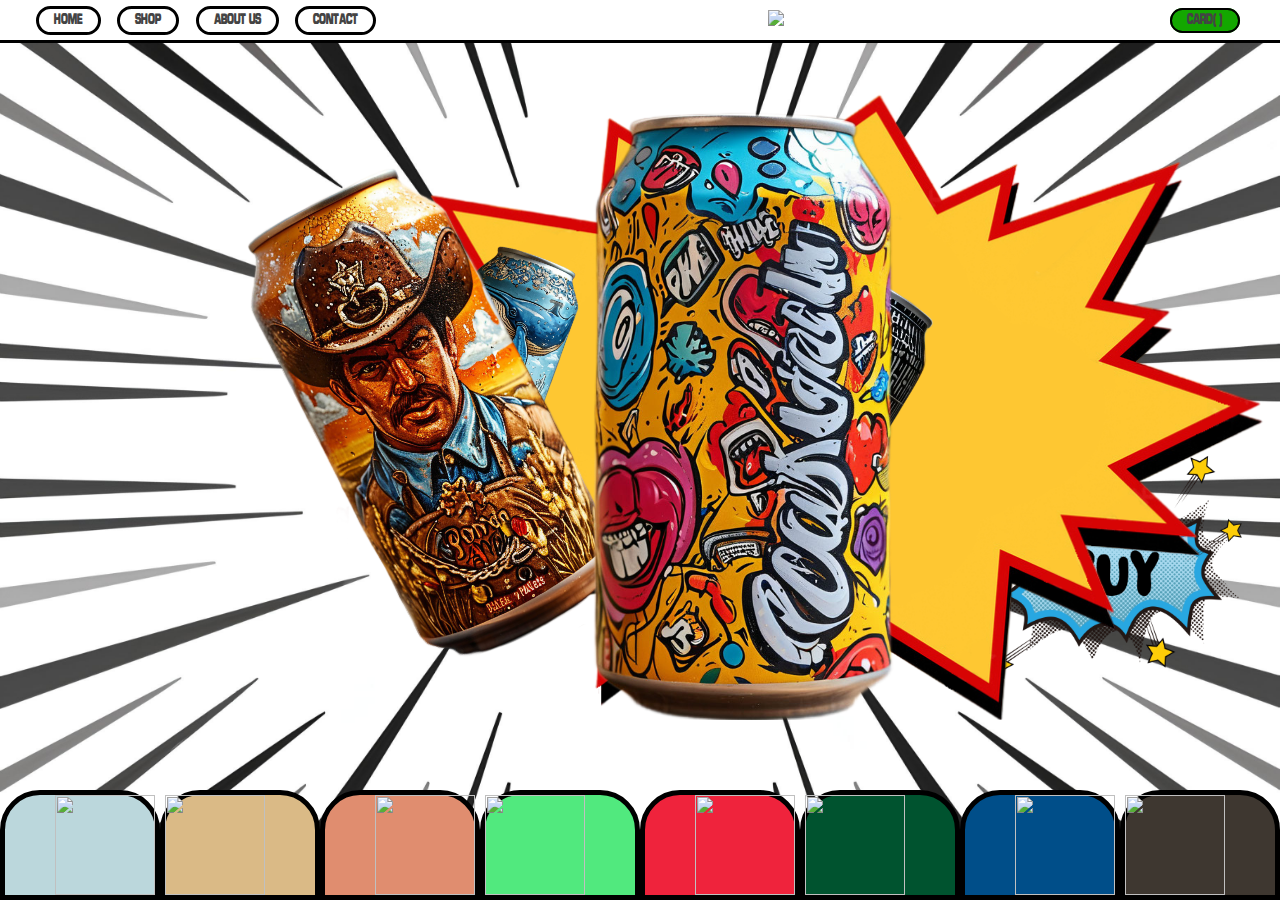
==== index.html @ 14e3fe4d "3" ====
<!DOCTYPE html>
<html lang="ru">
<head>
    <meta charset="UTF-8">
    <meta name="viewport" content="width=device-width, initial-scale=1.0">
    <title>Одностраничный лэндинг</title>
    <link rel="stylesheet" href="styles.css">
</head>
<body>
    <!-- Navigation -->
    <nav class="navbar">
        <div class="navbar-container container">
            <div class="menu-items">
                <li class="nav-button"><a href="#">HOME</a></li>
                <li class="nav-button"><a href="#">SHOP</a></li>
                <li class="nav-button"><a href="#">ABOUT US</a></li>
                <li class="nav-button"><a href="#">CONTACT</a></li>
            </div>
            <div class="logo">
                <img src="C:\more\landing\media\Logo1.png">
                </img>
            </div>
            <div>
                <a class="card-button" href="#">CARD(
                <span></span>
                )
            </a>
            </div>
        </div>
    </nav>

    <!-- Экран 1 -->
    <section id="screen1">
        <div class="main">
            <div class="background"><img src="media/background2.jpg"></div>
            <div class="maincans star"></div>
            <div class="maincans maincan"></div>
            <div class="maincans can2"></div>
            <div class="maincans can3"></div>
            <div class="maincans can4"></div>
            <div class="maincans can5"></div>
         <!-- </div> -->
         <div class="buy">
            <a href="#" class="buttonbuy">
                <img src="media\button_buy.png">
            </a>
         </div>
        </div>
        <div class="assortipanel">
            <div class="duo">
            <div class="assortipanel1"><img src="C:\more\landing\media\assortipanel1.png"></div>
            <div class="assortipanel2"><img src="C:\more\landing\media\assortipanel2.png"></div>
            </div>
            <div class="duo">
            <div class="assortipanel3"><img src="C:\more\landing\media\assortipanel3.png"></div>
            <div class="assortipanel4"><img src="C:\more\landing\media\assortipanel4.png"></div>
            </div>
            <div class="duo">
            <div class="assortipanel5"><img src="C:\more\landing\media\assortipanel5.png"></div>
            <div class="assortipanel6"><img src="C:\more\landing\media\assortipanel6.png"></div>
            </div>
            <div class="duo">
            <div class="assortipanel7"><img src="C:\more\landing\media\assortipanel7.png"></div>
            <div class="assortipanel8"><img src="C:\more\landing\media\assortipanel8.png"></div>
            </div>
        </div>
    </section>

    <section id="slider">
            
    </section>

     <!--   Экран 3
    <section id="screen3">
        <h2>Экран 3</h2>
        <p>Это третий экран вашего лэндинга.</p>
            <footer>
        <p>&copy; 2024 GeeksforGeeks. All rights reserved.</p>
    </footer>
    </section>

   Экран 4 
    <section id="screen4">
        <h2>Экран 4</h2>
        <p>Это четвертый экран вашего лэндинга.</p>
    </section>

     Футер 
    <footer>
        <p>&copy; 2023 Мой Лэндинг. Все права защищены.</p>
    </footer> -->

</body>
</html>
---- styles.css ----
*,
*::after,
*::before{
    box-sizing: border-box;
    padding: 0;
    margin: 0;
}
@import url("C:/more/landing/fontsSink.ttf");
@import url("C:/more/landing/gordqucikblack-p7erv.otf");
@import url("C:/more/landing/acid-tm.otf");

@font-face {
    font-family: "Sink"; 
    src: url("Sink.ttf"); 
    font-family: "GordQuick"; 
    src: url("gordqucikblack-p7erv.otf") ; 
    font-family: "Acid"; 
    src: url("acid-tm.otf");
}

body {
    position: relative;
    margin: 0;
}
.navbar input[type="checkbox"],
.navbar .hamburger-lines{
    display: none;
}




.navbar-container{
    max-width: 100%;
    margin: 0pt 30pt 0pt 20pt;
    flex: space-between;
    flex-direction: row-reverse;
    display: flex;
    justify-content: space-between;
    height: 30pt;
    align-items: center;
}

.navbar{
    border-bottom: 3px solid black;
    position: absolute;
    width: 100%;
    height: 32pt;
    background: #fff;
    color: #000;
    font-family: "Acid";
    z-index: 999;
}

.menu-items{
    order: 2;
    display: flex;
}

.nav-button{
    color: black;
    font-size: 15px;
    padding: 3px 15px; 
    border: 3px solid black;
    border-radius: 45px;
    transition: background-color 0.3s ease, color 0.3s ease;
}

.logo{
    order: 1;
}
.logo img{
    height: 2em;
}

.card-button{
    background-color: rgb(19, 167, 0);
    color: black;
    font-size: 15px;
    padding: 3px 15px; 
    border: 2px solid black; 
    border-radius: 45px; 
    transition: background-color 0.3s ease, color 0.3s ease;
}

.card-button:hover{
    background-color: rgb(0, 0, 0);
    color: #ffffff;
}



.menu-items li{
    list-style: none;
    margin-left: 7pt;
    margin-right: 7px;
}

.menu-items li:hover{
    background-color: yellow;
    color: #000;
}

.navbar a{
    color: #444;
    text-decoration: none;
    font-weight: 500;
}

.assortipanel{
  position: absolute;
  left: 0;
  bottom: 0;
  width: 100%;
  display: flex;
  z-index: 9999;
}

.duo{
    width: 25%;
    display: flex;
}

/*_____________Кнопки с банками________________*/
.assortipanel1{
    border: 5px solid #000;
    border-radius: 40px;
    width: 50%;
    background-color: #BBD7DC;
    display: flex;
    flex-direction: row-reverse;
    border-radius: 40px 40px 0px 0px;
}
.assortipanel1 img{
    width: 100px;
    height: 100px;
}
.assortipanel2{
    border: 5px solid #000;
    width: 50%;
    background-color: #DABA86;
    display: flex;
    flex-direction: row;
    border-radius: 40px 40px 0px 0px;
}
.assortipanel2 img{
    width: 100px;
    height: 100px;
}
.assortipanel3{
    border: 5px solid #000;
    width: 50%;
    background-color: #E08D6F;
    display: flex;
    flex-direction: row-reverse;
    border-radius:  40px 40px 0px 0px;
}
.assortipanel3 img{
    width: 100px;
    height: 100px;
}
.assortipanel4{
    border: 5px solid #000;
    width: 50%;
    background-color: #51E97E;
    display: flex;
    flex-direction: row;
    border-radius:  40px 40px 0px 0px;
}
.assortipanel4 img{
    width: 100px;
    height: 100px;
}
.assortipanel5{
    border: 5px solid #000;
    width: 50%;
    background-color: #EF233C;
    display: flex;
    flex-direction: row-reverse;
    border-radius:  40px 40px 0px 0px;
}
.assortipanel5 img{
    width: 100px;
    height: 100px;
}
.assortipanel6{
    border: 5px solid #000;
    width: 50%;
    background-color: #00532F;
    display: flex;
    flex-direction: row;
    border-radius:  40px 40px 0px 0px;
}
.assortipanel6 img{
    width: 100px;
    height: 100px;
}
.assortipanel7{
    border: 5px solid #000;
    width: 50%;
    background-color: #004E89;
    display: flex;
    flex-direction: row-reverse;
    border-radius:  40px 40px 0px 0px;
}
.assortipanel7 img{
    width: 100px;
    height: 100px;
}
.assortipanel8{
    border: 5px solid #000;
    width: 50%;
    background-color: #3E3730;
    display: flex;
    flex-direction: row;
    border-radius:  40px 40px 0px 0px;
}
.assortipanel8 img{
    width: 100px;
    height: 100px;
}
/*_____________________________________*/

.main {
    /* position: absolute; */
    height: 100vh;
    width: 100vw;
    margin: 0;
    padding: 0;
    background-position: center;
  }
  

.background{
    /* background-image: url('media/background.jpg'); */
    width: 100%;
    height: 100%;
}

.background img{
    width: 100vw;
    height: 100vh;
}

.maincans {
    position: absolute;
    background-size: cover;
    background-position: center;
}

.star {
    align-content: center;
    width: 110vh;
    height: 70vh;
    left: 25vw;
    top:10vh ;
    background-image: url('media/star.png'); 
    z-index: 1;
}


.maincan {
    width: 80vh;
    height: 70vh;
    top: 10vh;
    left: 30vw;
    background-image: url('cans/Stickers.png'); 
    z-index: 10;
}

.can2 {
    width: 45vh;
    height: 60vh;
    top: 15vh;
    left: 17vw;
    background-image: url('cans/cowboy.png'); 
    transform: rotate(-27deg);
    z-index: 9;
}

.can3 {
    width: 40vh;
    height: 60vh;
    top: 15vh;
    right: 22vw;
    background-image: url('cans/ornament.png'); 
    transform: rotate(32deg);
    z-index: 8;
}

.can4 { 
    height: 25vh;
    width: 10vh;
    top: 25vh;
    right: 37vw;
    background-image: url('cans/grapefruit.png'); 
    transform: rotate(-35deg);
    z-index: 7;
}

.can5 {
    height: 30vh;
    width: 15vh;
    top: 25vh;
    left: 34vw;
    background-image: url('cans/whale.png'); 
    transform: rotate(20deg);
    z-index: 6;
}

.buy{
    position: absolute;
    top: 50vh;
    right: 3vw;
}

.buy img{
    width: 20vw;
}
.buttonbuy{
    background: transparent;
    border: none;

}


/* @media (max-width: 768px){
    .navbar{
        opacity: 0.95;
    }

    .navbar-container input[type="checkbox"],
    .navbar-container .hamburger-lines{
        display: block;
    }

    .navbar-container{
        display: block;
        position: relative;
        height: 64px;
    }

    .navbar-container input[type="checkbox"]{
        position: absolute;
        display: block;
        height: 32px;
        width: 30px;
        top: 20px;
        left: 20px;
        z-index: 5;
        opacity: 0;
        cursor: pointer;
    }

    .navbar-container .hamburger-lines{
        display: block;
        height: 28px;
        width: 35px;
        position: absolute;
        top: 20px;
        left: 20px;
        z-index: 2;
        display: flex;
        flex-direction: column;
        justify-content: space-between;
    }

    .navbar-container .hamburger-lines .line{
        display: block;
        height: 4px;
        width: 100%;
        border-radius: 10px;
        background: #333;
    }
    
    .navbar-container .hamburger-lines .line1{
        transform-origin: 0% 0%;
        transition: transform 0.3s ease-in-out;
    }

    .navbar-container .hamburger-lines .line2{
        transition: transform 0.2s ease-in-out;
    }

    .navbar-container .hamburger-lines .line3{
        transform-origin: 0% 100%;
        transition: transform 0.3s ease-in-out;
    }

    .navbar .menu-items{
        padding-top: 100px;
        background: #fff;
        height: 100vh;
        max-width: 300px;
        transform: translate(-150%);
        display: flex;
        flex-direction: column;
        margin-left: -40px;
        padding-left: 40px;
        transition: transform 0.5s ease-in-out;
        box-shadow:  5px 0px 10px 0px #aaa;
        overflow: scroll;
    }

    .navbar .menu-items li{
        margin-bottom: 1.8rem;
        font-size: 1.1rem;
        font-weight: 500;
    }

    .logo{
        position: absolute;
        top: 10px;
        right: 15px;
        font-size: 2.5rem;
    }

    .navbar-container input[type="checkbox"]:checked ~ .menu-items{
        transform: translateX(0);
    }

    .navbar-container input[type="checkbox"]:checked ~ .hamburger-lines .line1{
        transform: rotate(45deg);
    }

    .navbar-container input[type="checkbox"]:checked ~ .hamburger-lines .line2{
        transform: scaleY(0);
    }

    .navbar-container input[type="checkbox"]:checked ~ .hamburger-lines .line3{
        transform: rotate(-45deg);
    }

} */

/* @media (max-width: 500px){
    .navbar-container input[type="checkbox"]:checked ~ .logo{
        display: none;
    }
} */

/* Секции (экраны) */
/* section {
    height: 100vh;
    padding: 20px;
    text-align: center;
    display: flex;
    align-items: center;
    justify-content: center;
    flex-direction: column;
} */

/* Цвета для каждого экрана */
#screen1 {
    height: 100vh;
    /* padding: 20px; */
    text-align: center;
    display: flex;
    align-items: flex-end;
    justify-content: center;
    flex-direction: row;
}

#screen2 {
    background-color: #e2e2e2;
    height: 100vh;
    padding: 20px;
    text-align: center;
    display: flex;
    align-items: flex-end;
    justify-content: center;
    flex-direction: row;
}

#screen3 {
    background-color: #d1d1d1;
    height: 100vh;
    padding: 20px;
    text-align: center;
    display: flex;
    align-items: flex-end;
    justify-content: center;
    flex-direction: row;
}

#screen4 {
    background-color: #c0c0c0;
    height: 100vh;
    padding: 20px;
    text-align: center;
    display: flex;
    align-items: flex-end;
    justify-content: center;
    flex-direction: row;
}

/* Футер */
footer {
    background-color: #333;
    color: white;
    padding: 10px 20px;
    text-align: center;
}
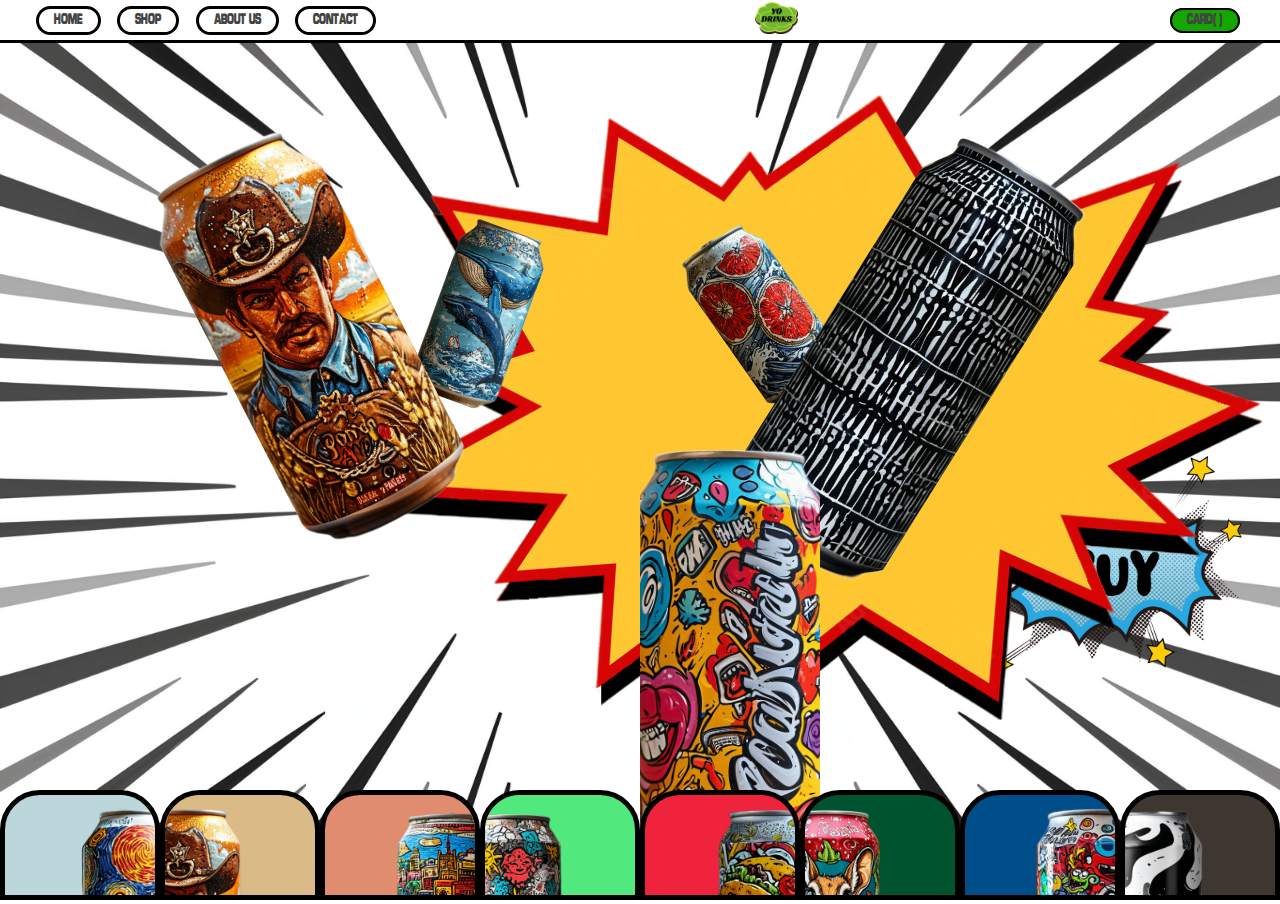
==== commit 8ba1bf92: "5" ====
--- a/index.html
+++ b/index.html
@@ -17,7 +17,7 @@
                 <li class="nav-button"><a href="#">CONTACT</a></li>
             </div>
             <div class="logo">
-                <img src="C:\more\landing\media\Logo1.png">
+                <img src="media\Logo1.png">
                 </img>
             </div>
             <div>
@@ -48,20 +48,20 @@
         </div>
         <div class="assortipanel">
             <div class="duo">
-            <div class="assortipanel1"><img src="C:\more\landing\media\assortipanel1.png"></div>
-            <div class="assortipanel2"><img src="C:\more\landing\media\assortipanel2.png"></div>
+            <div class="assortipanel1"><img src="media\assortipanel1.png"></div>
+            <div class="assortipanel2"><img src="media\assortipanel2.png"></div>
             </div>
             <div class="duo">
-            <div class="assortipanel3"><img src="C:\more\landing\media\assortipanel3.png"></div>
-            <div class="assortipanel4"><img src="C:\more\landing\media\assortipanel4.png"></div>
+            <div class="assortipanel3"><img src="media\assortipanel3.png"></div>
+            <div class="assortipanel4"><img src="media\assortipanel4.png"></div>
             </div>
             <div class="duo">
-            <div class="assortipanel5"><img src="C:\more\landing\media\assortipanel5.png"></div>
-            <div class="assortipanel6"><img src="C:\more\landing\media\assortipanel6.png"></div>
+            <div class="assortipanel5"><img src="media\assortipanel5.png"></div>
+            <div class="assortipanel6"><img src="media\assortipanel6.png"></div>
             </div>
             <div class="duo">
-            <div class="assortipanel7"><img src="C:\more\landing\media\assortipanel7.png"></div>
-            <div class="assortipanel8"><img src="C:\more\landing\media\assortipanel8.png"></div>
+            <div class="assortipanel7"><img src="media\assortipanel7.png"></div>
+            <div class="assortipanel8"><img src="media\assortipanel8.png"></div>
             </div>
         </div>
     </section>
--- a/styles.css
+++ b/styles.css
@@ -1,3 +1,4 @@
+
 
 *,
 *::after,
@@ -70,6 +71,7 @@
 .logo{
     order: 1;
 }
+
 .logo img{
     height: 2em;
 }
@@ -261,17 +263,17 @@
 
 
 .maincan {
-    width: 80vh;
-    height: 70vh;
-    top: 10vh;
-    left: 30vw;
+    height: 45vh;
+    width: 20vh;
+    top: 50%;
+    left: 50%;
     background-image: url('cans/Stickers.png'); 
     z-index: 10;
 }
 
 .can2 {
-    width: 45vh;
-    height: 60vh;
+    height: 45vh;
+    width: 20vh;
     top: 15vh;
     left: 17vw;
     background-image: url('cans/cowboy.png'); 
@@ -280,8 +282,8 @@
 }
 
 .can3 {
-    width: 40vh;
-    height: 60vh;
+    height: 50vh;
+    width: 20vh;
     top: 15vh;
     right: 22vw;
     background-image: url('cans/ornament.png'); 
@@ -290,7 +292,7 @@
 }
 
 .can4 { 
-    height: 25vh;
+    height: 20vh;
     width: 10vh;
     top: 25vh;
     right: 37vw;
@@ -300,8 +302,8 @@
 }
 
 .can5 {
-    height: 30vh;
-    width: 15vh;
+    height: 20vh;
+    width: 10vh;
     top: 25vh;
     left: 34vw;
     background-image: url('cans/whale.png'); 
@@ -451,6 +453,10 @@
     flex-direction: column;
 } */
 
+.section{
+    height: 100vh;
+}
+
 /* Цвета для каждого экрана */
 #screen1 {
     height: 100vh;
@@ -501,4 +507,4 @@
     color: white;
     padding: 10px 20px;
     text-align: center;
-}+}
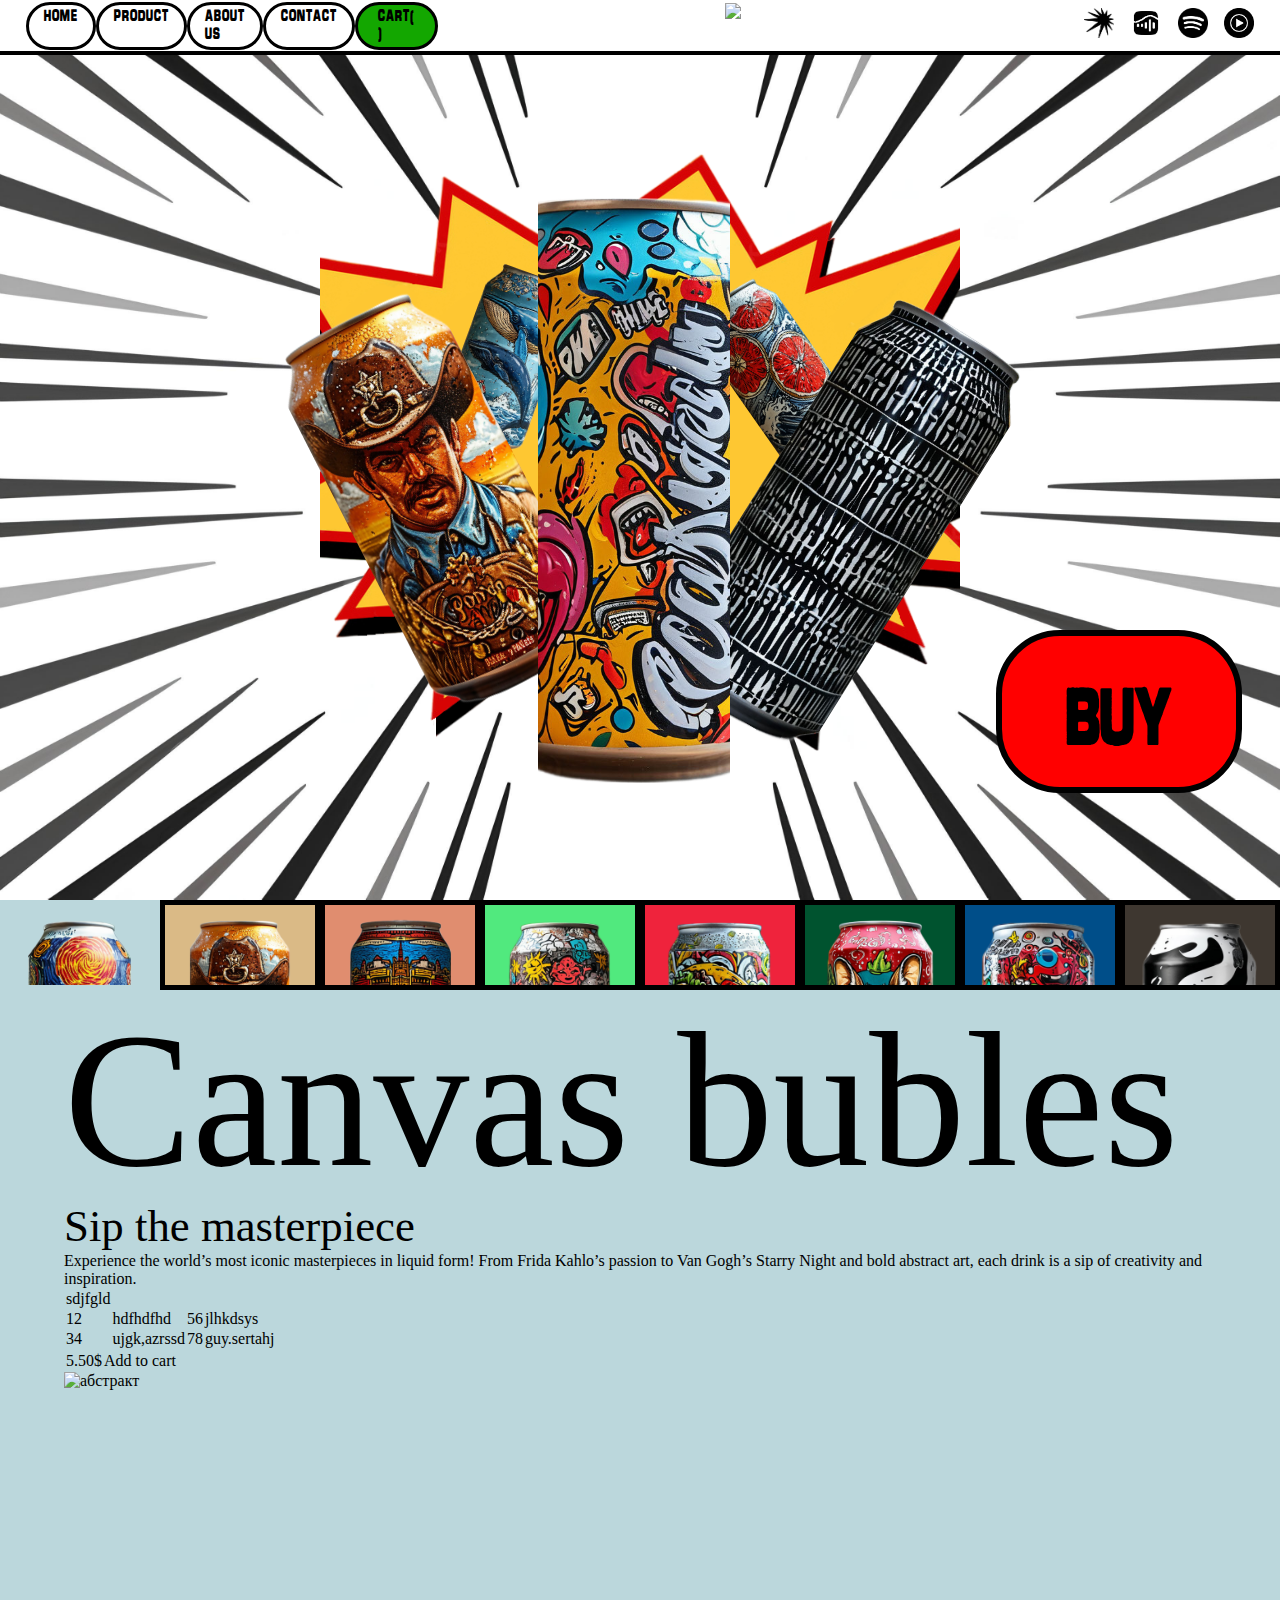
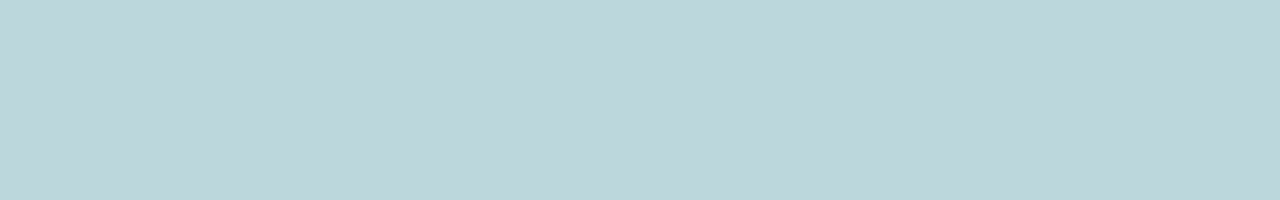
==== commit 5e5247ab: "slider" ====
--- a/index.html
+++ b/index.html
@@ -7,30 +7,36 @@
     <link rel="stylesheet" href="styles.css">
 </head>
 <body>
-    <!-- Navigation -->
-    <nav class="navbar">
-        <div class="navbar-container container">
-            <div class="menu-items">
-                <li class="nav-button"><a href="#">HOME</a></li>
-                <li class="nav-button"><a href="#">SHOP</a></li>
-                <li class="nav-button"><a href="#">ABOUT US</a></li>
-                <li class="nav-button"><a href="#">CONTACT</a></li>
-            </div>
-            <div class="logo">
-                <img src="media\Logo1.png">
-                </img>
-            </div>
-            <div>
-                <a class="card-button" href="#">CARD(
+<!-- Navigation -->
+<nav class="navbar">
+    <div class="navbar-container">
+        <div class="menu-items">
+            <li class="nav-button"><a href="#">HOME</a></li>
+            <li class="nav-button"><a href="#">PRODUCT</a></li>
+            <li class="nav-button"><a href="#">ABOUT US</a></li>
+            <li class="nav-button"><a href="#">CONTACT</a></li>
+            <li class="cart-button"><a  href="#">CART(
                 <span></span>
                 )
-            </a>
-            </div>
+            </a></li>
         </div>
-    </nav>
+        <div class="logo">
+            <img src="C:\more\landing\media\Logo1.png">
+            </img>
+        </div>
+        <div class="top-bar-right">
+            <ul class="menu vertical medium-horizontal">
+                <a class="navbar-item-icon" href="https://music.yandex.ru/artist/8996453"> <img src="icons\yandex-music.png" width="27" > </a>
+                <a class="navbar-item-icon" href="https://vk.com/artist/ozu_mtyxnzcwnjeynw"> <img src="icons\VK_Music_Full_Logo (2).png" width="27"></a>
+                <a class="navbar-item-icon" href="https://open.spotify.com/artist/4NeKsrLEWMGmd4RbD5xTAP"><img src="icons\Spotify.png" width="27" > </a>
+                <a class="navbar-item-icon" href="https://music.youtube.com/channel/UCSpZcGkMwpSpxQisXyns1sQ?si=TWVhRQj5ZHrNOhgM"> <img src="icons\youtube_music.png" width="27" > </a>
+            </ul>
+        </div>
+    </div>
+</nav>
 
     <!-- Экран 1 -->
-    <section id="screen1">
+    <div class="screen1 block-scrolling" id="a1">
         <div class="main">
             <div class="background"><img src="media/background2.jpg"></div>
             <div class="maincans star"></div>
@@ -39,38 +45,310 @@
             <div class="maincans can3"></div>
             <div class="maincans can4"></div>
             <div class="maincans can5"></div>
-         <!-- </div> -->
-         <div class="buy">
-            <a href="#" class="buttonbuy">
-                <img src="media\button_buy.png">
-            </a>
-         </div>
+            <div class="buy">
+                <a href="#" class="buttonbuy">
+                    <p>BUY</p>
+                </a>
+            </div>
         </div>
-        <div class="assortipanel">
+    </div>
+    
+    <!--  -->
+
+<!-- экран 2-->
+    <div class="screen2 block-scrolling" id="a2">
+        <section>
+            <div class="container">
+                <div class="carousel">
+                    <input type="radio" name="slides" checked="checked" id="slide-1">
+                    <input type="radio" name="slides" id="slide-2">
+                    <input type="radio" name="slides" id="slide-3">
+                    <input type="radio" name="slides" id="slide-4">
+                    <input type="radio" name="slides" id="slide-5">
+                    <input type="radio" name="slides" id="slide-6">
+                    <input type="radio" name="slides" id="slide-7">
+                    <input type="radio" name="slides" id="slide-8">
+                    <ul class="carousel__thumbnails">
+                        <li>
+                            <label for="slide-1"><img src="media/assortipanel1.png" alt=""></label>
+                        </li>
+                        <li>
+                            <label for="slide-2"><img src="media/assortipanel2.png" alt=""></label>
+                        </li>
+                        <li>
+                            <label for="slide-3"><img src="media/assortipanel3.png" alt=""></label>
+                        </li>
+                        <li>
+                            <label for="slide-4"><img src="media/assortipanel4.png" alt=""></label>
+                        </li>
+                        <li>
+                            <label for="slide-5"><img src="media/assortipanel5.png" alt=""></label>
+                        </li>
+                        <li>
+                            <label for="slide-6"><img src="media/assortipanel6.png" alt=""></label>
+                        </li>
+                        <li>
+                            <label for="slide-7"><img src="media/assortipanel7.png" alt=""></label>
+                        </li>
+                        <li>
+                            <label for="slide-8"><img src="media/assortipanel8.png" alt=""></label>
+                        </li>
+                    </ul>
+                    <ul class="carousel__slides">
+                        <li class="carousel__slide">
+                            <div class="page-1">  
+                                <div class="title-1">
+                                    <div class="name-1">
+                                        <p>Canvas bubles</p>
+                                    </div>
+                                    <div class="slogan-1">
+                                        <p>Sip the masterpiece</p>
+                                    </div>
+                                </div>
+                                <div class="info-1">
+                                    <div class="specification-1">
+                                        <div class="description-1">
+                                            <p>Experience the world’s most iconic masterpieces in liquid form! 
+                                                From Frida Kahlo’s passion to Van Gogh’s Starry Night and bold 
+                                                abstract art, each drink is a sip of creativity and inspiration.</p>
+                                        </div>
+                                        <div class="composition-1">
+                                            <table>
+                                                <tr>
+                                                    <td><p>sdjfgld</p></td>
+                                                </tr>
+                                                <tr>
+                                                    <td><p>12</p></td>
+                                                    <td><p>hdfhdfhd</p></td>
+                                                    <td><p>56</p></td>
+                                                    <td><p>jlhkdsys</p></td>
+                                                </tr>
+                                                <tr>
+                                                    <td><p>34</p></td>
+                                                    <td><p>ujgk,azrssd</p></td>
+                                                    <td><p>78</p></td>
+                                                    <td><p>guy.sertahj</p></td>
+                                                </tr>
+                                            </table>
+                                        </div>
+                                        <div class="cost-1">
+                                            <table>
+                                                <tr>
+                                                    <td>5.50$</td>
+                                                    <td>Add to cart</td>
+                                                </tr>
+                                            </table>
+                                        </div>
+                                    </div>
+                                    <div class="slider-container-1">
+                                        <div class="slider">
+                                            <img src='C:\more\landing\cans\abstract.png' alt="абстракт">
+                                            <img src="C:\more\landing\cans\VanGoth.png" alt="Ван Гог">
+                                            <img src="C:\more\landing\cans\FridaKalo.png" alt="Фрида Кало">
+                                            
+                                          <button class="prev-button" aria-label="Да кликни ты уже">&lt;</button>
+                                          <button class="next-button" aria-label="Да кликни ты уже">&gt</button>
+                                    </div>
+                                </div>
+                            </div>
+                        </li>
+                        <li class="carousel__slide">
+                            <div class="page">  
+                                <div class="title">
+                                    <div class="name">
+                                        <p>Canvas bubles</p>
+                                    </div>
+                                    <div class="slogan">
+                                        <p>Sip the masterpiece</p>
+                                    </div>
+                                </div>
+                                <div class="info">
+                                    <div class="specification">
+                                        <div class="description">
+                                            <p>Experience the world’s most iconic masterpieces in liquid form! 
+                                                From Frida Kahlo’s passion to Van Gogh’s Starry Night and bold 
+                                                abstract art, each drink is a sip of creativity and inspiration.</p>
+                                        </div>
+                                        <div class="composition">
+                                            <table>
+                                                <tr>
+                                                    <td><p>sdjfgld</p></td>
+                                                </tr>
+                                                <tr>
+                                                    <td><p>12</p></td>
+                                                    <td><p>hdfhdfhd</p></td>
+                                                    <td><p>56</p></td>
+                                                    <td><p>jlhkdsys</p></td>
+                                                </tr>
+                                                <tr>
+                                                    <td><p>34</p></td>
+                                                    <td><p>ujgk,azrssd</p></td>
+                                                    <td><p>78</p></td>
+                                                    <td><p>guy.sertahj</p></td>
+                                                </tr>
+                                            </table>
+                                        </div>
+                                        <div class="cost">
+                                            <table>
+                                                <tr>
+                                                    <td>5.50$</td>
+                                                    <td>Add to cart</td>
+                                                </tr>
+                                            </table>
+                                        </div>
+                                    </div>
+                                    <div class="slider-container">
+                                        <div class="slider">
+                                            <img src='C:\more\landing\cans\abstract.png' alt="абстракт">
+                                            <img src="C:\more\landing\cans\VanGoth.png" alt="Ван Гог">
+                                            <img src="C:\more\landing\cans\FridaKalo.png" alt="Фрида Кало">
+                                            
+                                          <button class="prev-button" aria-label="Да кликни ты уже">&lt;</button>
+                                          <button class="next-button" aria-label="Да кликни ты уже">&gt</button>
+                                    </div>
+                                </div>
+                            </div>
+                        </li>
+                        <li class="carousel__slide">
+                            <div class="page">  
+                                <div class="title">
+                                    <div class="name">
+                                        <p>Canvas bubles</p>
+                                    </div>
+                                    <div class="slogan">
+                                        <p>Sip the masterpiece</p>
+                                    </div>
+                                </div>
+                                <div class="info">
+                                    <div class="specification">
+                                        <div class="description">
+                                            <p>Experience the world’s most iconic masterpieces in liquid form! 
+                                                From Frida Kahlo’s passion to Van Gogh’s Starry Night and bold 
+                                                abstract art, each drink is a sip of creativity and inspiration.</p>
+                                        </div>
+                                        <div class="composition">
+                                            <table>
+                                                <tr>
+                                                    <td><p>sdjfgld</p></td>
+                                                </tr>
+                                                <tr>
+                                                    <td><p>12</p></td>
+                                                    <td><p>hdfhdfhd</p></td>
+                                                    <td><p>56</p></td>
+                                                    <td><p>jlhkdsys</p></td>
+                                                </tr>
+                                                <tr>
+                                                    <td><p>34</p></td>
+                                                    <td><p>ujgk,azrssd</p></td>
+                                                    <td><p>78</p></td>
+                                                    <td><p>guy.sertahj</p></td>
+                                                </tr>
+                                            </table>
+                                        </div>
+                                        <div class="cost">
+                                            <table>
+                                                <tr>
+                                                    <td>5.50$</td>
+                                                    <td>Add to cart</td>
+                                                </tr>
+                                            </table>
+                                        </div>
+                                    </div>
+                                    <div class="slider-container">
+                                        <div class="slider">
+                                            <img src='C:\more\landing\cans\abstract.png' alt="абстракт">
+                                            <img src="C:\more\landing\cans\VanGoth.png" alt="Ван Гог">
+                                            <img src="C:\more\landing\cans\FridaKalo.png" alt="Фрида Кало">
+                                            
+                                          <button class="prev-button" aria-label="Да кликни ты уже">&lt;</button>
+                                          <button class="next-button" aria-label="Да кликни ты уже">&gt</button>
+                                    </div>
+                                </div>
+                            </div>
+                        </li>
+                        <li class="carousel__slide">
+                            <figure>
+                                <div>
+                                    <img src="C:\more\landing\media\star.png" alt="">
+                                </div>
+                                <figcaption>
+                                    Lorem ipsum dolor sit amet consectetur adipisicing elit.
+                                    <span class="credit">Photo: Christian Joudrey</span>                            
+                                </figcaption>
+                            </figure>
+                        </li>
+                        <li class="carousel__slide">
+                            <figure>
+                                <div>
+                                    <img src="C:\more\landing\media\star.png" alt="">
+                                </div>
+                                <figcaption>
+                                    Lorem ipsum dolor sit amet consectetur adipisicing elit.
+                                    <span class="credit">Photo: Steve Carter</span>                            
+                                </figcaption>
+                            </figure>
+                        </li>
+                        <li class="carousel__slide">
+                            <figure>
+                                <div>
+                                    <img src="C:\more\landing\media\star.png" alt="">
+                                </div>
+                                <figcaption>
+                                    Lorem ipsum dolor sit amet consectetur adipisicing elit.
+                                    <span class="credit">Photo: Aleksandra Boguslawska</span>                            
+                                </figcaption>
+                            </figure>
+                        </li>
+                        <li class="carousel__slide">
+                            <figure>
+                                <div>
+                                    <img src="C:\more\landing\media\star.png" alt="">
+                                </div>
+                                <figcaption>
+                                    Lorem ipsum dolor sit amet consectetur adipisicing elit.
+                                    <span class="credit">Photo: Rosan Harmens</span>                            
+                                </figcaption>
+                            </figure>
+                        </li>
+                        <li class="carousel__slide">
+                            <figure>
+                                <div>
+                                    <img src="C:\more\landing\media\star.png" alt="">
+                                </div>
+                                <figcaption>
+                                    Lorem ipsum dolor sit amet consectetur adipisicing elit.
+                                    <span class="credit">Photo: Annie Spratt</span>                            
+                                </figcaption>
+                            </figure>
+                        </li>
+                    </ul>    
+                    
+                </div>
+            </div>
+        </section>
+    </div>
+
+     <!--   Экран 3
+
             <div class="duo">
-            <div class="assortipanel1"><img src="media\assortipanel1.png"></div>
-            <div class="assortipanel2"><img src="media\assortipanel2.png"></div>
+                <div class="assortipanel1"><img src="media/assortipanel1.png"></div>
+                <div class="assortipanel2"><img src="media/assortipanel2.png"></div>
             </div>
             <div class="duo">
-            <div class="assortipanel3"><img src="media\assortipanel3.png"></div>
-            <div class="assortipanel4"><img src="media\assortipanel4.png"></div>
+                <div class="assortipanel3"><img src="media/assortipanel3.png"></div>
+                <div class="assortipanel4"><img src="media/assortipanel4.png"></div>
             </div>
             <div class="duo">
-            <div class="assortipanel5"><img src="media\assortipanel5.png"></div>
-            <div class="assortipanel6"><img src="media\assortipanel6.png"></div>
+                <div class="assortipanel5"><img src="media/assortipanel5.png"></div>
+                <div class="assortipanel6"><img src="media/assortipanel6.png"></div>
             </div>
             <div class="duo">
-            <div class="assortipanel7"><img src="media\assortipanel7.png"></div>
-            <div class="assortipanel8"><img src="media\assortipanel8.png"></div>
-            </div>
-        </div>
-    </section>
-
-    <section id="slider">
-            
-    </section>
-
-     <!--   Экран 3
+                <div class="assortipanel7"><img src="media/assortipanel7.png"></div>
+                <div class="assortipanel8"><img src="media/assortipanel8.png"></div>
+            </div>
+
+
+
     <section id="screen3">
         <h2>Экран 3</h2>
         <p>Это третий экран вашего лэндинга.</p>
@@ -90,5 +368,6 @@
         <p>&copy; 2023 Мой Лэндинг. Все права защищены.</p>
     </footer> -->
 
+<script src="script.js"></script>
 </body>
 </html>--- a/styles.css
+++ b/styles.css
@@ -1,5 +1,3 @@
-
-
 *,
 *::after,
 *::before{
@@ -7,13 +5,10 @@
     padding: 0;
     margin: 0;
 }
-@import url("C:/more/landing/fontsSink.ttf");
-@import url("C:/more/landing/gordqucikblack-p7erv.otf");
-@import url("C:/more/landing/acid-tm.otf");
 
 @font-face {
-    font-family: "Sink"; 
-    src: url("Sink.ttf"); 
+    font-family: "Crust"; 
+    src: url("CrustAce.otf"); 
     font-family: "GordQuick"; 
     src: url("gordqucikblack-p7erv.otf") ; 
     font-family: "Acid"; 
@@ -21,6 +16,7 @@
 }
 
 body {
+    width: 100vw;
     position: relative;
     margin: 0;
 }
@@ -30,212 +26,119 @@
 }
 
 
-
+.navbar{
+    background: #fff;
+    border-bottom: 4px solid black;
+    font-family: "Acid";
+    height: 55px;
+    position: absolute;
+    top: 0;
+    color: #000;
+    letter-spacing: 1px;
+    width: 100%;
+    z-index: 999;
+}
+
+.navbar a{
+    /* margin: 3px 15px 3px 15px; */
+    color: #000;
+    text-decoration: none;
+    font-weight: 500;
+    font-size: 100%;
+    margin-bottom: 0;
+}
 
 .navbar-container{
+    align-items: center;
+    display: flex;
+    flex: space-between;
+    justify-content: space-between;
+    height: 100%;
+    margin: 0pt 2% 0pt 2%;
     max-width: 100%;
-    margin: 0pt 30pt 0pt 20pt;
-    flex: space-between;
-    flex-direction: row-reverse;
+}
+
+.menu-items{
+    width: 30%;
     display: flex;
     justify-content: space-between;
-    height: 30pt;
-    align-items: center;
-}
-
-.navbar{
-    border-bottom: 3px solid black;
-    position: absolute;
-    width: 100%;
-    height: 32pt;
-    background: #fff;
-    color: #000;
-    font-family: "Acid";
-    z-index: 999;
-}
-
-.menu-items{
-    order: 2;
+}
+
+.menu-items {
+    list-style: none;
     display: flex;
 }
 
 .nav-button{
+    background-color: #fff;
     color: black;
-    font-size: 15px;
     padding: 3px 15px; 
     border: 3px solid black;
     border-radius: 45px;
     transition: background-color 0.3s ease, color 0.3s ease;
 }
 
-.logo{
-    order: 1;
-}
-
-.logo img{
-    height: 2em;
-}
-
-.card-button{
+.nav-button:hover{
+    background-color: #fbff00; 
+}
+
+.cart-button{
     background-color: rgb(19, 167, 0);
     color: black;
-    font-size: 15px;
-    padding: 3px 15px; 
-    border: 2px solid black; 
-    border-radius: 45px; 
+    padding: 3px 20px; 
+    border: 3px solid black;
+    border-radius: 45px;
     transition: background-color 0.3s ease, color 0.3s ease;
 }
 
-.card-button:hover{
+.cart-button:hover{
     background-color: rgb(0, 0, 0);
-    color: #ffffff;
-}
-
-
-
-.menu-items li{
-    list-style: none;
-    margin-left: 7pt;
-    margin-right: 7px;
-}
-
-.menu-items li:hover{
-    background-color: yellow;
-    color: #000;
-}
-
-.navbar a{
-    color: #444;
-    text-decoration: none;
-    font-weight: 500;
-}
-
-.assortipanel{
-  position: absolute;
-  left: 0;
-  bottom: 0;
-  width: 100%;
-  display: flex;
-  z-index: 9999;
-}
-
-.duo{
-    width: 25%;
-    display: flex;
-}
-
-/*_____________Кнопки с банками________________*/
-.assortipanel1{
-    border: 5px solid #000;
-    border-radius: 40px;
-    width: 50%;
-    background-color: #BBD7DC;
-    display: flex;
-    flex-direction: row-reverse;
-    border-radius: 40px 40px 0px 0px;
-}
-.assortipanel1 img{
-    width: 100px;
-    height: 100px;
-}
-.assortipanel2{
-    border: 5px solid #000;
-    width: 50%;
-    background-color: #DABA86;
-    display: flex;
-    flex-direction: row;
-    border-radius: 40px 40px 0px 0px;
-}
-.assortipanel2 img{
-    width: 100px;
-    height: 100px;
-}
-.assortipanel3{
-    border: 5px solid #000;
-    width: 50%;
-    background-color: #E08D6F;
-    display: flex;
-    flex-direction: row-reverse;
-    border-radius:  40px 40px 0px 0px;
-}
-.assortipanel3 img{
-    width: 100px;
-    height: 100px;
-}
-.assortipanel4{
-    border: 5px solid #000;
-    width: 50%;
-    background-color: #51E97E;
-    display: flex;
-    flex-direction: row;
-    border-radius:  40px 40px 0px 0px;
-}
-.assortipanel4 img{
-    width: 100px;
-    height: 100px;
-}
-.assortipanel5{
-    border: 5px solid #000;
-    width: 50%;
-    background-color: #EF233C;
-    display: flex;
-    flex-direction: row-reverse;
-    border-radius:  40px 40px 0px 0px;
-}
-.assortipanel5 img{
-    width: 100px;
-    height: 100px;
-}
-.assortipanel6{
-    border: 5px solid #000;
-    width: 50%;
-    background-color: #00532F;
-    display: flex;
-    flex-direction: row;
-    border-radius:  40px 40px 0px 0px;
-}
-.assortipanel6 img{
-    width: 100px;
-    height: 100px;
-}
-.assortipanel7{
-    border: 5px solid #000;
-    width: 50%;
-    background-color: #004E89;
-    display: flex;
-    flex-direction: row-reverse;
-    border-radius:  40px 40px 0px 0px;
-}
-.assortipanel7 img{
-    width: 100px;
-    height: 100px;
-}
-.assortipanel8{
-    border: 5px solid #000;
-    width: 50%;
-    background-color: #3E3730;
-    display: flex;
-    flex-direction: row;
-    border-radius:  40px 40px 0px 0px;
-}
-.assortipanel8 img{
-    width: 100px;
-    height: 100px;
-}
+    color: #fff
+}
+
+.cart-button a:hover{
+    color: #fff;
+}
+
+.logo{
+    height: 90%;
+}
+
+.logo img{
+    height: 100%;
+}
+
+.navbar-item-icon{
+    padding-left: 1vw ;
+}
+
+.navbar-item-icon img {
+    width: 30px;
+    filter: brightness(0%);
+    transition: all 0.3s ease-in-out;
+  }
+  
+.navbar-item-icon img:hover {
+    filter: brightness(100%);;
+    transform: scale(1.3);
+  }
+
 /*_____________________________________*/
 
+.screen1{
+    height: 100vh;
+    width: 100vw;
+}
 .main {
     /* position: absolute; */
-    height: 100vh;
-    width: 100vw;
+    height: 100%;
+    width: 100%;
     margin: 0;
     padding: 0;
     background-position: center;
-  }
-  
+}
 
 .background{
-    /* background-image: url('media/background.jpg'); */
     width: 100%;
     height: 100%;
 }
@@ -253,20 +156,24 @@
 
 .star {
     align-content: center;
-    width: 110vh;
     height: 70vh;
+    width: 50vw;
     left: 25vw;
-    top:10vh ;
+    top:15vh ;
     background-image: url('media/star.png'); 
     z-index: 1;
 }
 
+.star img{
+    height: 100%;
+    width: 100%;
+}
 
 .maincan {
-    height: 45vh;
-    width: 20vh;
-    top: 50%;
-    left: 50%;
+    height: 65vh;
+    width: 15vw;
+    top: 22vh;
+    left: 42vw;
     background-image: url('cans/Stickers.png'); 
     z-index: 10;
 }
@@ -274,8 +181,8 @@
 .can2 {
     height: 45vh;
     width: 20vh;
-    top: 15vh;
-    left: 17vw;
+    top: 33vh;
+    left: 27vw;
     background-image: url('cans/cowboy.png'); 
     transform: rotate(-27deg);
     z-index: 9;
@@ -284,8 +191,8 @@
 .can3 {
     height: 50vh;
     width: 20vh;
-    top: 15vh;
-    right: 22vw;
+    top:  33vh;
+    right: 27vw;
     background-image: url('cans/ornament.png'); 
     transform: rotate(32deg);
     z-index: 8;
@@ -294,8 +201,8 @@
 .can4 { 
     height: 20vh;
     width: 10vh;
-    top: 25vh;
-    right: 37vw;
+    top: 31vh;
+    right: 36vw;
     background-image: url('cans/grapefruit.png'); 
     transform: rotate(-35deg);
     z-index: 7;
@@ -304,21 +211,35 @@
 .can5 {
     height: 20vh;
     width: 10vh;
-    top: 25vh;
-    left: 34vw;
+    top: 30vh;
+    left: 36vw;
     background-image: url('cans/whale.png'); 
     transform: rotate(20deg);
     z-index: 6;
 }
 
 .buy{
+    border: 6px solid #000;
+    border-radius: 5vw;
+    background-color: red;
     position: absolute;
-    top: 50vh;
-    right: 3vw;
-}
-
-.buy img{
-    width: 20vw;
+    top: 70vh;
+    right: 3vw;    
+    text-decoration: none;
+    /* padding: 2vh 5vw 2vh 5vw; */
+}
+
+.buy a{
+
+    text-decoration: none;
+}
+
+.buy p{
+    font-family: 'Acid';
+    font-size: 500%;
+    color: #000;
+    margin-top: 3vh;    
+    padding: 2vh 5vw 2vh 5vw;
 }
 .buttonbuy{
     background: transparent;
@@ -443,68 +364,250 @@
 } */
 
 /* Секции (экраны) */
-/* section {
-    height: 100vh;
-    padding: 20px;
-    text-align: center;
-    display: flex;
-    align-items: center;
-    justify-content: center;
-    flex-direction: column;
-} */
-
-.section{
-    height: 100vh;
-}
-
-/* Цвета для каждого экрана */
-#screen1 {
+
+.screen2{
     height: 100vh;
     /* padding: 20px; */
-    text-align: center;
+    /* text-align: center;
     display: flex;
     align-items: flex-end;
     justify-content: center;
-    flex-direction: row;
-}
-
-#screen2 {
-    background-color: #e2e2e2;
-    height: 100vh;
-    padding: 20px;
+    flex-direction: row; */
+}
+
+@mixin aspect-ratio($width, $height) {
+    position: relative;
+      
+    &:before {
+      display: block;
+      content: "";
+      width: 100%;
+      padding-top: ($height / $width) * 100%;
+    }
+      
+    > img {
+          position: absolute;
+          top: 0;
+          left: 0;
+          right: 0;
+          bottom: 0;
+          width: 100%;
+          height: 100%;
+    }
+  }
+  
+  section {
+      background: #F4F4F4;
+      height: 100%;
+  }
+  
+  .container {
+      max-width: 100%;
+      max-height: 100%;
+      margin: 0 auto;
+  }
+  
+  .carousel {
+      display: block;
+      position: relative;
+      
+      > input {
+          clip: rect(1px, 1px, 1px, 1px);
+          clip-path: inset(50%);
+          height: 1px;
+          width: 1px;
+          margin: -1px;
+          overflow: hidden;
+          padding: 0;
+          position: absolute;
+          
+          &:nth-of-type(8):checked ~ .carousel__slides .carousel__slide:first-of-type { margin-left: -700%; }
+          &:nth-of-type(7):checked ~ .carousel__slides .carousel__slide:first-of-type { margin-left: -600%; }
+          &:nth-of-type(6):checked ~ .carousel__slides .carousel__slide:first-of-type { margin-left: -500%; }
+          &:nth-of-type(5):checked ~ .carousel__slides .carousel__slide:first-of-type { margin-left: -400%; }
+          &:nth-of-type(4):checked ~ .carousel__slides .carousel__slide:first-of-type { margin-left: -300%; }
+          &:nth-of-type(3):checked ~ .carousel__slides .carousel__slide:first-of-type { margin-left: -200%; }
+          &:nth-of-type(2):checked ~ .carousel__slides .carousel__slide:first-of-type { margin-left: -100%; }
+          &:nth-of-type(1):checked ~ .carousel__slides .carousel__slide:first-of-type { margin-left: 0%; }
+          
+          &:nth-of-type(1):checked ~ .carousel__thumbnails li:nth-of-type(1) { box-shadow: 0px 0px 0px 5px #BBD7DC; }
+          &:nth-of-type(2):checked ~ .carousel__thumbnails li:nth-of-type(2) { box-shadow: 0px 0px 0px 5px #DABA86; }
+          &:nth-of-type(3):checked ~ .carousel__thumbnails li:nth-of-type(3) { box-shadow: 0px 0px 0px 5px #E08D6F; }
+          &:nth-of-type(4):checked ~ .carousel__thumbnails li:nth-of-type(4) { box-shadow: 0px 0px 0px 5px #51E97E; }
+          &:nth-of-type(5):checked ~ .carousel__thumbnails li:nth-of-type(5) { box-shadow: 0px 0px 0px 5px #EF233C; }
+          &:nth-of-type(6):checked ~ .carousel__thumbnails li:nth-of-type(6) { box-shadow: 0px 0px 0px 5px #00532F; }
+          &:nth-of-type(7):checked ~ .carousel__thumbnails li:nth-of-type(7) { box-shadow: 0px 0px 0px 5px #004E89; }
+          &:nth-of-type(8):checked ~ .carousel__thumbnails li:nth-of-type(8) { box-shadow: 0px 0px 0px 5px #3E3730; }
+      }
+  }
+    .carousel__thumbnails {
+      list-style: none;
+      padding: 0;
+      margin: 0;
+      display: flex;
+      height: 10vh;
+      width: 100%;
+
+      li {  
+          margin: 5px;      
+          flex: 1 1 auto;
+          max-width: calc(100% / 8);  
+          transition: all 100ms ease-in-out;
+          box-shadow: 0px 0px 0px 5px rgba(0,0,0,1);
+      }
+      
+      label {
+          @include aspect-ratio(1,1);
+                    
+          &:hover,
+          &:focus {
+              cursor: pointer;
+              
+              img {
+                  /* box-shadow: 0px 0px 0px 1px rgba(0,0,0,1); */
+                  transition: all 100ms ease-in-out;
+              }
+          }
+      }
+      
+      img {
+
+          display: block;
+          width: 100%;
+          height: 100%;
+          object-fit: cover;
+      }
+  }
+
+  .carousel__slides {
+      position: relative;
+      z-index: 1;
+      padding: 0;
+      margin: 0;
+      overflow: hidden;
+      white-space: nowrap;
+      box-sizing: border-box;
+      display: flex;
+  }
+  
+  .carousel__slide {
+      position: relative;
+      display: block;
+      flex: 1 0 100%;
+      width: 100%;
+      height: 90vh;
+      overflow: hidden;
+      transition: all 300ms ease-out;
+      vertical-align: top;
+      box-sizing: border-box;
+      white-space: normal;
+      
+      figure {
+          display: flex;
+          margin: 0;
+      }
+      
+      div {
+          @include aspect-ratio(3, 2);
+          width: 100%;
+      }
+      
+      
+      figcaption {
+          align-self: flex-end;
+          padding: 20px 20px 0 20px;
+          flex: 0 0 auto;
+          width: 25%;
+          min-width: 150px;
+      }
+      
+      .credit {
+          margin-top: 1rem;
+          color: rgba(0, 0, 0, 0.5);
+          display: block;        
+      }
+      
+      /* &.scrollable {
+          overflow-y: scroll;
+      } */
+  }
+  
+
+
+
+.page-1{
+    height: 90vh ; 
+    padding: 0 5% 0 5%;
+    background-color: #BBD7DC;
+}
+
+.name-1{
+    margin: 0;
+    height: 12em;
+    width: 100vw;
+    position: relative;
+    font-family: 'CrustAce';
+}
+
+.name-1 p{
+    font-family: 'CrustAce';
+    font-size: 12em;
+    margin: 0;
+}
+
+
+.slogan-1{
+    font-size: 4em;
+    margin: 0;
+    width: 100vw;
+}
+
+.slogan-1 p{
+    width: 100vw;
+    font-size: .7em;
+    margin: 2vh 0 0 0;
+}
+
+.page-title-1 {
     text-align: center;
+}
+  
+.slider-container-1 {
+    position: relative;
+    width: 10%;
+    height: 2%;
+    margin: 0 auto;
+    overflow: hidden;
+}
+  
+.slider-1 {
     display: flex;
-    align-items: flex-end;
-    justify-content: center;
-    flex-direction: row;
-}
-
-#screen3 {
-    background-color: #d1d1d1;
-    height: 100vh;
-    padding: 20px;
-    text-align: center;
-    display: flex;
-    align-items: flex-end;
-    justify-content: center;
-    flex-direction: row;
-}
-
-#screen4 {
-    background-color: #c0c0c0;
-    height: 100vh;
-    padding: 20px;
-    text-align: center;
-    display: flex;
-    align-items: flex-end;
-    justify-content: center;
-    flex-direction: row;
-}
-
-/* Футер */
-footer {
-    background-color: #333;
-    color: white;
-    padding: 10px 20px;
-    text-align: center;
-}
+    transition: transform 0.5s ease-in-out;
+}
+  
+.slider-1 img {
+    width: 100%;
+    height: 100%;
+    object-fit: cover;
+}
+  
+.prev-button,
+.next-button {
+    position: absolute;
+    top: 50%;
+    transform: translateY(-50%);
+    width: 50px;
+    height: 50px;
+    background-color: transparent;
+    border: none;
+    font-size: 24px;
+    color: rgb(0, 0, 0);
+}
+  
+.prev-button {
+    left: -10%;
+}
+  
+.next-button {
+    right: -10%;
+}
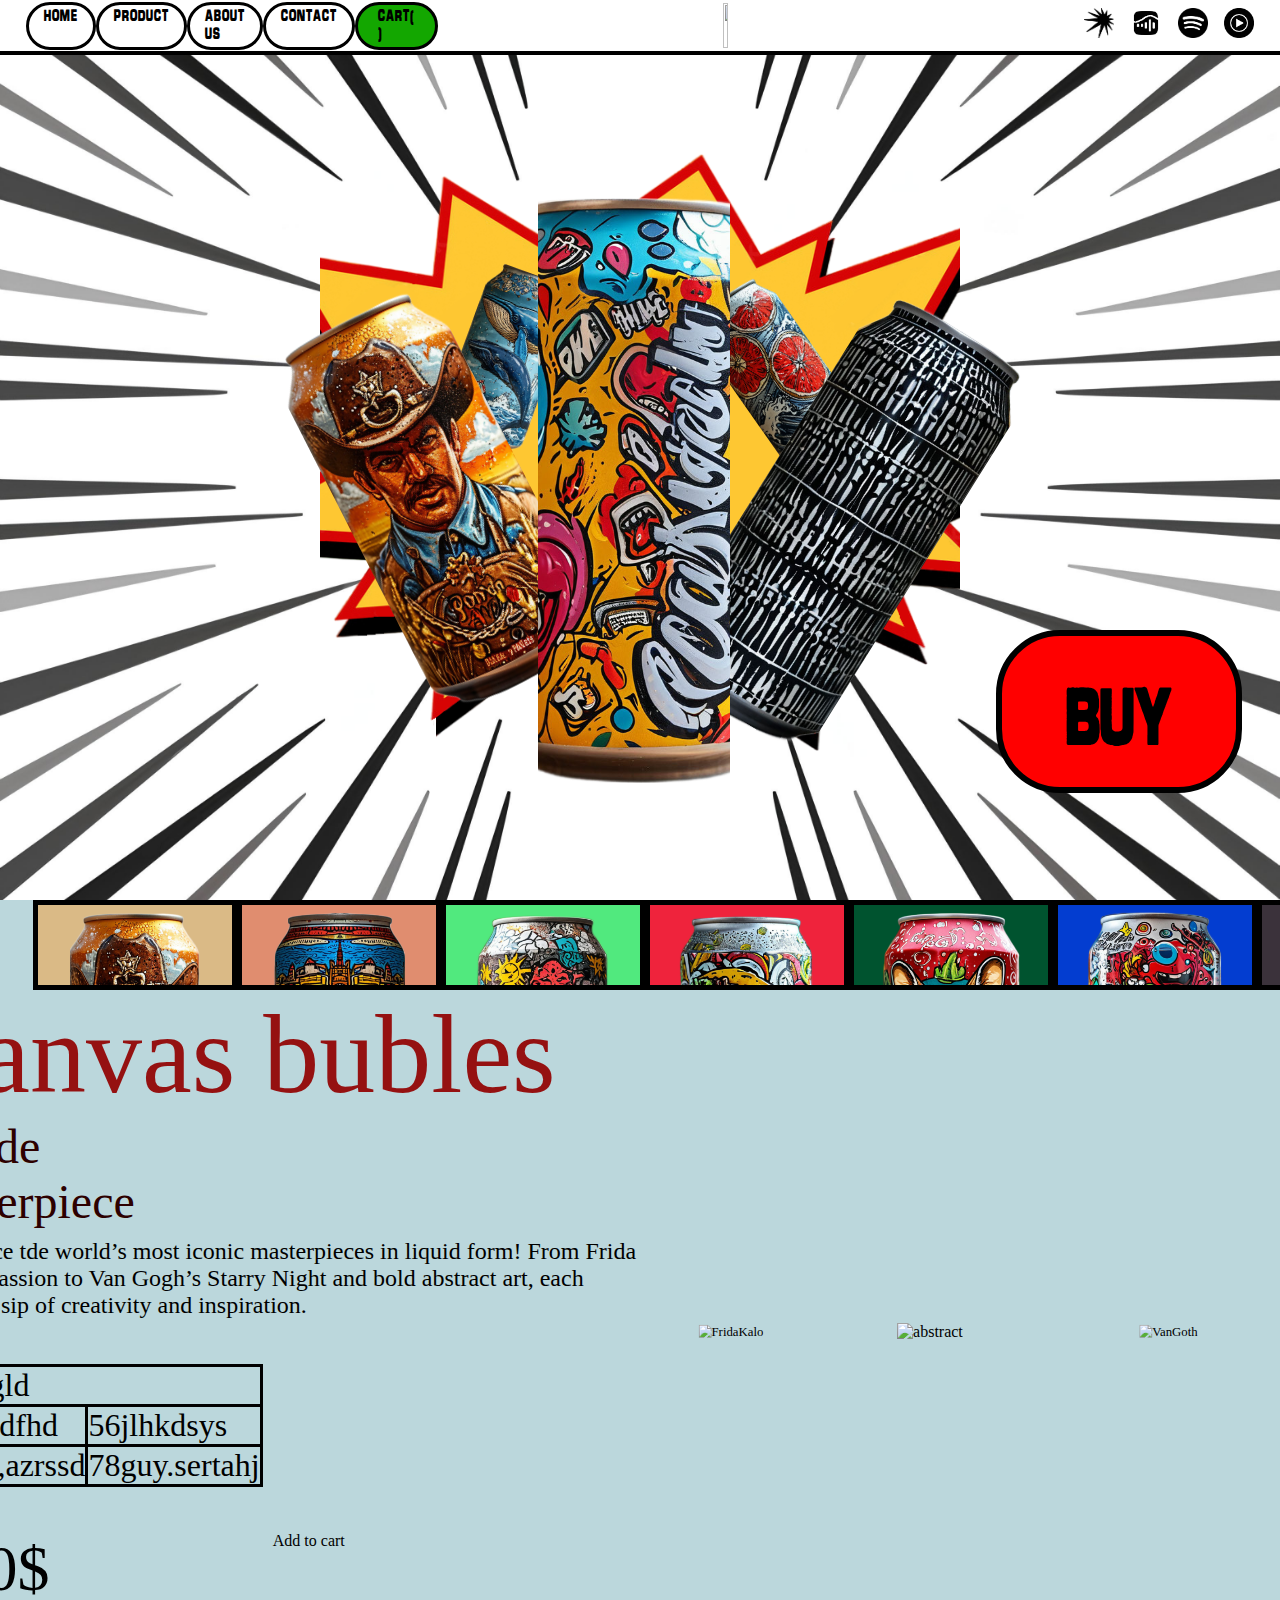
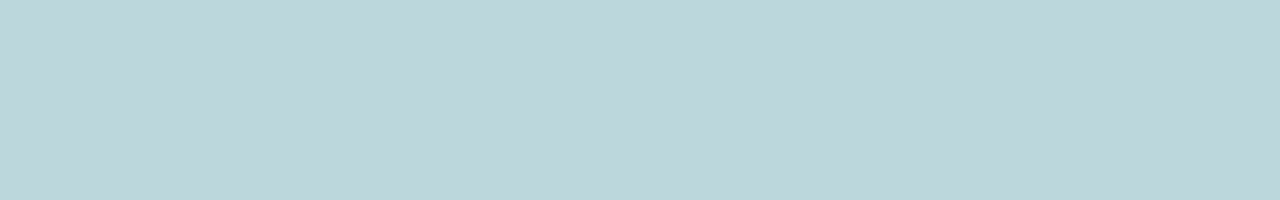
==== commit 8d3ad64c: "1" ====
--- a/index.html
+++ b/index.html
@@ -102,52 +102,58 @@
                                         <p>Canvas bubles</p>
                                     </div>
                                     <div class="slogan-1">
-                                        <p>Sip the masterpiece</p>
+                                        <p>Sip tde masterpiece</p>
                                     </div>
                                 </div>
                                 <div class="info-1">
                                     <div class="specification-1">
                                         <div class="description-1">
-                                            <p>Experience the world’s most iconic masterpieces in liquid form! 
-                                                From Frida Kahlo’s passion to Van Gogh’s Starry Night and bold 
+                                            <p>Experience tde world’s most iconic masterpieces in liquid form!
+                                               From Frida Kahlo’s passion to Van Gogh’s Starry Night and bold 
                                                 abstract art, each drink is a sip of creativity and inspiration.</p>
                                         </div>
                                         <div class="composition-1">
-                                            <table>
-                                                <tr>
-                                                    <td><p>sdjfgld</p></td>
-                                                </tr>
-                                                <tr>
-                                                    <td><p>12</p></td>
-                                                    <td><p>hdfhdfhd</p></td>
-                                                    <td><p>56</p></td>
-                                                    <td><p>jlhkdsys</p></td>
-                                                </tr>
-                                                <tr>
-                                                    <td><p>34</p></td>
-                                                    <td><p>ujgk,azrssd</p></td>
-                                                    <td><p>78</p></td>
-                                                    <td><p>guy.sertahj</p></td>
+                                            <table class="comp-table-1">
+                                                <tr>
+                                                    <td class="comp-num">12</td>
+                                                    <td class="comp-segm">sdjfgld</td>
+                                                </tr>
+                                                <tr>
+                                                    <td class="comp-num">12</td>
+                                                    <td class="comp-segm">hdfhdfhd</td>
+                                                    <td class="comp-num">56</td>
+                                                    <td class="comp-segm">jlhkdsys</td>
+                                                </tr>
+                                                <tr>
+                                                    <td class="comp-num">34</td>
+                                                    <td class="comp-segm">ujgk,azrssd</td>
+                                                    <td class="comp-num">78</td>
+                                                    <td class="comp-segm">guy.sertahj</td>
                                                 </tr>
                                             </table>
                                         </div>
                                         <div class="cost-1">
-                                            <table>
-                                                <tr>
-                                                    <td>5.50$</td>
-                                                    <td>Add to cart</td>
-                                                </tr>
-                                            </table>
-                                        </div>
-                                    </div>
-                                    <div class="slider-container-1">
-                                        <div class="slider">
-                                            <img src='C:\more\landing\cans\abstract.png' alt="абстракт">
-                                            <img src="C:\more\landing\cans\VanGoth.png" alt="Ван Гог">
-                                            <img src="C:\more\landing\cans\FridaKalo.png" alt="Фрида Кало">
-                                            
-                                          <button class="prev-button" aria-label="Да кликни ты уже">&lt;</button>
-                                          <button class="next-button" aria-label="Да кликни ты уже">&gt</button>
+                                            <div class="price">5.50$</div>
+                                            <div class="add-to-cart">Add to cart</div>
+                                        </div>
+                                    </div>
+                                    <div class="container">
+                                        <input type="radio" name="slider" id="item-1" checked>
+                                        <input type="radio" name="slider" id="item-2">
+                                        <input type="radio" name="slider" id="item-3">
+                                      <div class="cards">
+                                        <label class="card" for="item-1" id="song-1">
+                                          <img src='C:\more\landing\cans\abstract.png' alt="abstract">
+                                        </label>
+                        
+                                        <label class="card" for="item-2" id="song-2">
+                                          <img src="C:\more\landing\cans\VanGoth.png" alt="VanGoth">
+                                        </label>
+                        
+                                        <label class="card" for="item-3" id="song-3">
+                                          <img src="C:\more\landing\cans\FridaKalo.png" alt="FridaKalo">
+                                        </label>
+                                      </div>
                                     </div>
                                 </div>
                             </div>
--- a/styles.css
+++ b/styles.css
@@ -7,12 +7,32 @@
 }
 
 @font-face {
-    font-family: "Crust"; 
+    font-family: "CrustAce"; 
     src: url("CrustAce.otf"); 
     font-family: "GordQuick"; 
     src: url("gordqucikblack-p7erv.otf") ; 
     font-family: "Acid"; 
     src: url("acid-tm.otf");
+}
+
+@font-face {
+    font-family: "CrustAce"; 
+    src: url("CrustAce.otf");
+
+    font-family: "GordQuick"; 
+    src: url("gordqucikblack-p7erv.otf") ; 
+
+    font-family: "Acid"; 
+    src: url("acid-tm.otf");
+    
+    font-family: 'Noteable';
+    src: local("Noteable")
+         url('Noteable - Personal Use.ttf');
+    
+    font-family: "CrustAce";
+    src: local("FT CrustAce - FREE"), 
+         local("CRUSTACE"), 
+         url("CrustAce.otf") format("otf");
 }
 
 body {
@@ -247,132 +267,10 @@
 
 }
 
-
-/* @media (max-width: 768px){
-    .navbar{
-        opacity: 0.95;
-    }
-
-    .navbar-container input[type="checkbox"],
-    .navbar-container .hamburger-lines{
-        display: block;
-    }
-
-    .navbar-container{
-        display: block;
-        position: relative;
-        height: 64px;
-    }
-
-    .navbar-container input[type="checkbox"]{
-        position: absolute;
-        display: block;
-        height: 32px;
-        width: 30px;
-        top: 20px;
-        left: 20px;
-        z-index: 5;
-        opacity: 0;
-        cursor: pointer;
-    }
-
-    .navbar-container .hamburger-lines{
-        display: block;
-        height: 28px;
-        width: 35px;
-        position: absolute;
-        top: 20px;
-        left: 20px;
-        z-index: 2;
-        display: flex;
-        flex-direction: column;
-        justify-content: space-between;
-    }
-
-    .navbar-container .hamburger-lines .line{
-        display: block;
-        height: 4px;
-        width: 100%;
-        border-radius: 10px;
-        background: #333;
-    }
-    
-    .navbar-container .hamburger-lines .line1{
-        transform-origin: 0% 0%;
-        transition: transform 0.3s ease-in-out;
-    }
-
-    .navbar-container .hamburger-lines .line2{
-        transition: transform 0.2s ease-in-out;
-    }
-
-    .navbar-container .hamburger-lines .line3{
-        transform-origin: 0% 100%;
-        transition: transform 0.3s ease-in-out;
-    }
-
-    .navbar .menu-items{
-        padding-top: 100px;
-        background: #fff;
-        height: 100vh;
-        max-width: 300px;
-        transform: translate(-150%);
-        display: flex;
-        flex-direction: column;
-        margin-left: -40px;
-        padding-left: 40px;
-        transition: transform 0.5s ease-in-out;
-        box-shadow:  5px 0px 10px 0px #aaa;
-        overflow: scroll;
-    }
-
-    .navbar .menu-items li{
-        margin-bottom: 1.8rem;
-        font-size: 1.1rem;
-        font-weight: 500;
-    }
-
-    .logo{
-        position: absolute;
-        top: 10px;
-        right: 15px;
-        font-size: 2.5rem;
-    }
-
-    .navbar-container input[type="checkbox"]:checked ~ .menu-items{
-        transform: translateX(0);
-    }
-
-    .navbar-container input[type="checkbox"]:checked ~ .hamburger-lines .line1{
-        transform: rotate(45deg);
-    }
-
-    .navbar-container input[type="checkbox"]:checked ~ .hamburger-lines .line2{
-        transform: scaleY(0);
-    }
-
-    .navbar-container input[type="checkbox"]:checked ~ .hamburger-lines .line3{
-        transform: rotate(-45deg);
-    }
-
-} */
-
-/* @media (max-width: 500px){
-    .navbar-container input[type="checkbox"]:checked ~ .logo{
-        display: none;
-    }
-} */
-
 /* Секции (экраны) */
 
 .screen2{
     height: 100vh;
-    /* padding: 20px; */
-    /* text-align: center;
-    display: flex;
-    align-items: flex-end;
-    justify-content: center;
-    flex-direction: row; */
 }
 
 @mixin aspect-ratio($width, $height) {
@@ -436,14 +334,14 @@
           &:nth-of-type(4):checked ~ .carousel__thumbnails li:nth-of-type(4) { box-shadow: 0px 0px 0px 5px #51E97E; }
           &:nth-of-type(5):checked ~ .carousel__thumbnails li:nth-of-type(5) { box-shadow: 0px 0px 0px 5px #EF233C; }
           &:nth-of-type(6):checked ~ .carousel__thumbnails li:nth-of-type(6) { box-shadow: 0px 0px 0px 5px #00532F; }
-          &:nth-of-type(7):checked ~ .carousel__thumbnails li:nth-of-type(7) { box-shadow: 0px 0px 0px 5px #004E89; }
-          &:nth-of-type(8):checked ~ .carousel__thumbnails li:nth-of-type(8) { box-shadow: 0px 0px 0px 5px #3E3730; }
+          &:nth-of-type(7):checked ~ .carousel__thumbnails li:nth-of-type(7) { box-shadow: 0px 0px 0px 5px #033DD0; }
+          &:nth-of-type(8):checked ~ .carousel__thumbnails li:nth-of-type(8) { box-shadow: 0px 0px 0px 5px #3B323B; }
       }
   }
     .carousel__thumbnails {
       list-style: none;
-      padding: 0;
-      margin: 0;
+      margin: 0 5px 0 5px;
+      
       display: flex;
       height: 10vh;
       width: 100%;
@@ -464,7 +362,6 @@
               cursor: pointer;
               
               img {
-                  /* box-shadow: 0px 0px 0px 1px rgba(0,0,0,1); */
                   transition: all 100ms ease-in-out;
               }
           }
@@ -533,81 +430,151 @@
   }
   
 
-
-
-.page-1{
-    height: 90vh ; 
-    padding: 0 5% 0 5%;
+  .page-1{
+    padding: 0 5%;
     background-color: #BBD7DC;
+    height: 90vh;
+}
+
+.info-1{
+    display: flex;
 }
 
 .name-1{
-    margin: 0;
-    height: 12em;
     width: 100vw;
     position: relative;
+    }
+.name-1 p{
+    color: #951111;
     font-family: 'CrustAce';
-}
-
-.name-1 p{
-    font-family: 'CrustAce';
-    font-size: 12em;
-    margin: 0;
-}
-
-
+    font-size: 7em;
+    margin: 0;
+}
 .slogan-1{
+    display:inline;
+    margin: 1vh 0 0 0;
+    
+}
+
+.slogan-1 p{
+    color: #2D0000;
+    font-family: 'Noteable';
+    font-size: 3em;
+    margin: 0;
+    width: 25vw;
+}
+
+.specification-1{
+    width: 25%;
+}
+
+
+.description-1{
+    margin: 0;
+    font-family: 'Noteable';
+    font-size: 1.5em;
+}
+
+.description-1 p{
+    margin: 1vh 0 ;
+}
+
+.comp-table-1{
+    width: 15vw;
+    border-collapse: collapse;
+    margin: 5vh 0 ;
+    border: 3px solid #000;
+    font-family: 'Noteable';
+    font-size: 2em;
+}
+
+.comp-table-1 tr{
+    height: 3vh;
+    border: 3px solid #000;
+}
+
+
+.comp-table-1 p{
+    font-weight: normal;
+    margin: 0;
+}
+
+.comp-num{
+    align-items: center;
+    border-left: 3px solid #000;
+    width: 12%;
+}
+
+.comp-segm{
+    width: 38%;
+}
+
+.cost-1{
+    display: flex;
+    font-family: 'Noteable';
+    
+}
+
+.price{
     font-size: 4em;
-    margin: 0;
-    width: 100vw;
-}
-
-.slogan-1 p{
-    width: 100vw;
-    font-size: .7em;
-    margin: 2vh 0 0 0;
-}
-
-.page-title-1 {
-    text-align: center;
-}
-  
-.slider-container-1 {
-    position: relative;
-    width: 10%;
-    height: 2%;
-    margin: 0 auto;
-    overflow: hidden;
-}
-  
-.slider-1 {
-    display: flex;
-    transition: transform 0.5s ease-in-out;
-}
-  
-.slider-1 img {
-    width: 100%;
-    height: 100%;
-    object-fit: cover;
-}
-  
-.prev-button,
-.next-button {
-    position: absolute;
-    top: 50%;
-    transform: translateY(-50%);
-    width: 50px;
-    height: 50px;
-    background-color: transparent;
-    border: none;
-    font-size: 24px;
-    color: rgb(0, 0, 0);
-}
-  
-.prev-button {
-    left: -10%;
-}
-  
-.next-button {
-    right: -10%;
-}
+} 
+
+.add-to-cart{
+    
+}
+
+.container {
+  right: 5vw;
+  width: 40vw;
+  transform-style: flat;
+  display: flex;
+  justify-content: center;
+  flex-direction: column;
+  align-items: center;
+}
+
+input[type=radio] {
+  display: none;
+}
+
+.cards {
+  position: relative;
+  width: 50%;
+  height: 50%;
+}
+
+.card {
+  position: absolute;
+  width: 30%;
+  /* height: 100%; */
+  left: 0;
+  right: 0;
+  margin: auto;
+  transition: transform .4s ease;
+  cursor: pointer;
+}
+
+img {
+  width: 50%;
+  height: 50%; 
+  object-fit: cover;
+}
+
+#item-1:checked ~ .cards #song-3, #item-2:checked ~ .cards #song-1, #item-3:checked ~ .cards #song-2 {
+  transform: translatex(-100%) scale(.8);
+  opacity: 1;
+  z-index: 0;
+}
+
+#item-1:checked ~ .cards #song-2, #item-2:checked ~ .cards #song-3, #item-3:checked ~ .cards #song-1 {
+  transform: translatex(100%) scale(.8);
+  opacity: 1;
+  z-index: 0;
+}
+
+#item-1:checked ~ .cards #song-1, #item-2:checked ~ .cards #song-2, #item-3:checked ~ .cards #song-3 {
+  transform: translatex(0) scale(1);
+  opacity: 1;
+  z-index: 1;
+  
+}
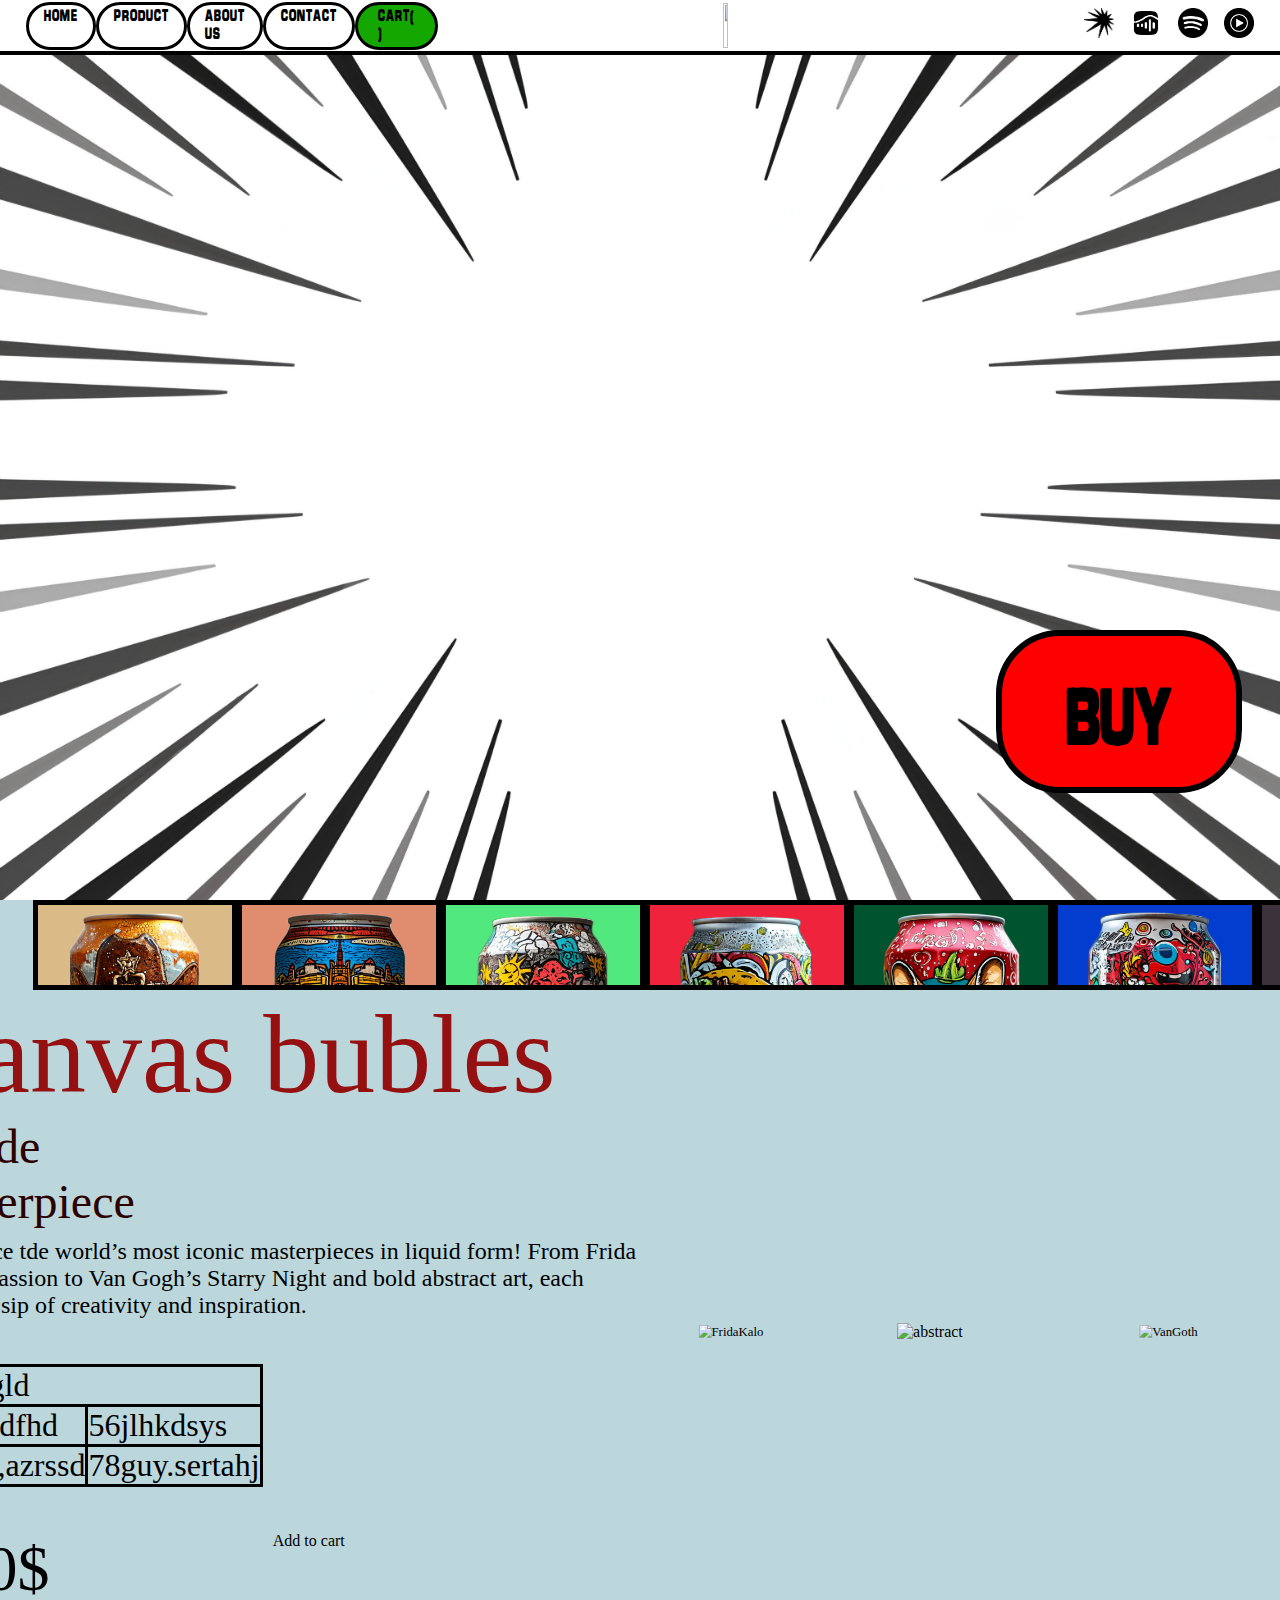
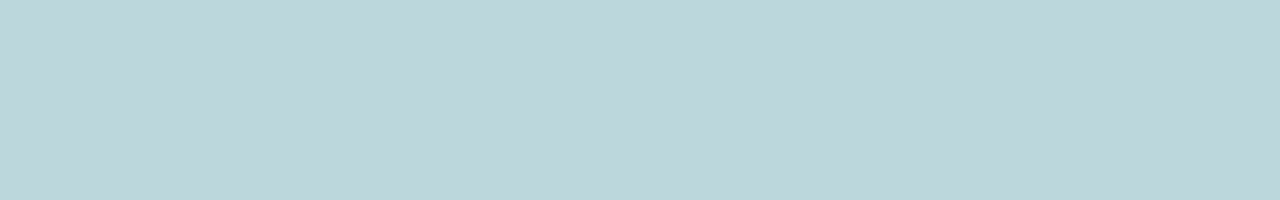
==== commit 6a5f4b86: "fonts" ====
--- a/index.html
+++ b/index.html
@@ -4,7 +4,7 @@
     <meta charset="UTF-8">
     <meta name="viewport" content="width=device-width, initial-scale=1.0">
     <title>Одностраничный лэндинг</title>
-    <link rel="stylesheet" href="styles.css">
+    <link rel="stylesheet" href="styles/styles.css">
 </head>
 <body>
 <!-- Navigation -->
--- a/styles/styles.css
+++ b/styles/styles.css
@@ -0,0 +1,580 @@
+*,
+*::after,
+*::before{
+    box-sizing: border-box;
+    padding: 0;
+    margin: 0;
+}
+
+@font-face {
+    font-family: "CrustAce"; 
+    src: url("CrustAce.otf"); 
+    font-family: "GordQuick"; 
+    src: url("gordqucikblack-p7erv.otf") ; 
+    font-family: "Acid"; 
+    src: url("acid-tm.otf");
+}
+
+@font-face {
+    font-family: "CrustAce"; 
+    src: url("CrustAce.otf");
+
+    font-family: "GordQuick"; 
+    src: url("gordqucikblack-p7erv.otf") ; 
+
+    font-family: "Acid"; 
+    src: url("acid-tm.otf");
+    
+    font-family: 'Noteable';
+    src: local("Noteable")
+         url('Noteable - Personal Use.ttf');
+    
+    font-family: "CrustAce";
+    src: local("FT CrustAce - FREE"), 
+         local("CRUSTACE"), 
+         url("CrustAce.otf") format("otf");
+}
+
+body {
+    width: 100vw;
+    position: relative;
+    margin: 0;
+}
+.navbar input[type="checkbox"],
+.navbar .hamburger-lines{
+    display: none;
+}
+
+
+.navbar{
+    background: #fff;
+    border-bottom: 4px solid black;
+    font-family: "Acid";
+    height: 55px;
+    position: absolute;
+    top: 0;
+    color: #000;
+    letter-spacing: 1px;
+    width: 100%;
+    z-index: 999;
+}
+
+.navbar a{
+    /* margin: 3px 15px 3px 15px; */
+    color: #000;
+    text-decoration: none;
+    font-weight: 500;
+    font-size: 100%;
+    margin-bottom: 0;
+}
+
+.navbar-container{
+    align-items: center;
+    display: flex;
+    flex: space-between;
+    justify-content: space-between;
+    height: 100%;
+    margin: 0pt 2% 0pt 2%;
+    max-width: 100%;
+}
+
+.menu-items{
+    width: 30%;
+    display: flex;
+    justify-content: space-between;
+}
+
+.menu-items {
+    list-style: none;
+    display: flex;
+}
+
+.nav-button{
+    background-color: #fff;
+    color: black;
+    padding: 3px 15px; 
+    border: 3px solid black;
+    border-radius: 45px;
+    transition: background-color 0.3s ease, color 0.3s ease;
+}
+
+.nav-button:hover{
+    background-color: #fbff00; 
+}
+
+.cart-button{
+    background-color: rgb(19, 167, 0);
+    color: black;
+    padding: 3px 20px; 
+    border: 3px solid black;
+    border-radius: 45px;
+    transition: background-color 0.3s ease, color 0.3s ease;
+}
+
+.cart-button:hover{
+    background-color: rgb(0, 0, 0);
+    color: #fff
+}
+
+.cart-button a:hover{
+    color: #fff;
+}
+
+.logo{
+    height: 90%;
+}
+
+.logo img{
+    height: 100%;
+}
+
+.navbar-item-icon{
+    padding-left: 1vw ;
+}
+
+.navbar-item-icon img {
+    width: 30px;
+    filter: brightness(0%);
+    transition: all 0.3s ease-in-out;
+  }
+  
+.navbar-item-icon img:hover {
+    filter: brightness(100%);;
+    transform: scale(1.3);
+  }
+
+/*_____________________________________*/
+
+.screen1{
+    height: 100vh;
+    width: 100vw;
+}
+.main {
+    /* position: absolute; */
+    height: 100%;
+    width: 100%;
+    margin: 0;
+    padding: 0;
+    background-position: center;
+}
+
+.background{
+    width: 100%;
+    height: 100%;
+}
+
+.background img{
+    width: 100vw;
+    height: 100vh;
+}
+
+.maincans {
+    position: absolute;
+    background-size: cover;
+    background-position: center;
+}
+
+.star {
+    align-content: center;
+    height: 70vh;
+    width: 50vw;
+    left: 25vw;
+    top:15vh ;
+    background-image: url('media/star.png'); 
+    z-index: 1;
+}
+
+.star img{
+    height: 100%;
+    width: 100%;
+}
+
+.maincan {
+    height: 65vh;
+    width: 15vw;
+    top: 22vh;
+    left: 42vw;
+    background-image: url('cans/Stickers.png'); 
+    z-index: 10;
+}
+
+.can2 {
+    height: 45vh;
+    width: 20vh;
+    top: 33vh;
+    left: 27vw;
+    background-image: url('cans/cowboy.png'); 
+    transform: rotate(-27deg);
+    z-index: 9;
+}
+
+.can3 {
+    height: 50vh;
+    width: 20vh;
+    top:  33vh;
+    right: 27vw;
+    background-image: url('cans/ornament.png'); 
+    transform: rotate(32deg);
+    z-index: 8;
+}
+
+.can4 { 
+    height: 20vh;
+    width: 10vh;
+    top: 31vh;
+    right: 36vw;
+    background-image: url('cans/grapefruit.png'); 
+    transform: rotate(-35deg);
+    z-index: 7;
+}
+
+.can5 {
+    height: 20vh;
+    width: 10vh;
+    top: 30vh;
+    left: 36vw;
+    background-image: url('cans/whale.png'); 
+    transform: rotate(20deg);
+    z-index: 6;
+}
+
+.buy{
+    border: 6px solid #000;
+    border-radius: 5vw;
+    background-color: red;
+    position: absolute;
+    top: 70vh;
+    right: 3vw;    
+    text-decoration: none;
+    /* padding: 2vh 5vw 2vh 5vw; */
+}
+
+.buy a{
+
+    text-decoration: none;
+}
+
+.buy p{
+    font-family: 'Acid';
+    font-size: 500%;
+    color: #000;
+    margin-top: 3vh;    
+    padding: 2vh 5vw 2vh 5vw;
+}
+.buttonbuy{
+    background: transparent;
+    border: none;
+
+}
+
+/* Секции (экраны) */
+
+.screen2{
+    height: 100vh;
+}
+
+@mixin aspect-ratio($width, $height) {
+    position: relative;
+      
+    &:before {
+      display: block;
+      content: "";
+      width: 100%;
+      padding-top: ($height / $width) * 100%;
+    }
+      
+    > img {
+          position: absolute;
+          top: 0;
+          left: 0;
+          right: 0;
+          bottom: 0;
+          width: 100%;
+          height: 100%;
+    }
+  }
+  
+  section {
+      background: #F4F4F4;
+      height: 100%;
+  }
+  
+  .container {
+      max-width: 100%;
+      max-height: 100%;
+      margin: 0 auto;
+  }
+  
+  .carousel {
+      display: block;
+      position: relative;
+      
+      > input {
+          clip: rect(1px, 1px, 1px, 1px);
+          clip-path: inset(50%);
+          height: 1px;
+          width: 1px;
+          margin: -1px;
+          overflow: hidden;
+          padding: 0;
+          position: absolute;
+          
+          &:nth-of-type(8):checked ~ .carousel__slides .carousel__slide:first-of-type { margin-left: -700%; }
+          &:nth-of-type(7):checked ~ .carousel__slides .carousel__slide:first-of-type { margin-left: -600%; }
+          &:nth-of-type(6):checked ~ .carousel__slides .carousel__slide:first-of-type { margin-left: -500%; }
+          &:nth-of-type(5):checked ~ .carousel__slides .carousel__slide:first-of-type { margin-left: -400%; }
+          &:nth-of-type(4):checked ~ .carousel__slides .carousel__slide:first-of-type { margin-left: -300%; }
+          &:nth-of-type(3):checked ~ .carousel__slides .carousel__slide:first-of-type { margin-left: -200%; }
+          &:nth-of-type(2):checked ~ .carousel__slides .carousel__slide:first-of-type { margin-left: -100%; }
+          &:nth-of-type(1):checked ~ .carousel__slides .carousel__slide:first-of-type { margin-left: 0%; }
+          
+          &:nth-of-type(1):checked ~ .carousel__thumbnails li:nth-of-type(1) { box-shadow: 0px 0px 0px 5px #BBD7DC; }
+          &:nth-of-type(2):checked ~ .carousel__thumbnails li:nth-of-type(2) { box-shadow: 0px 0px 0px 5px #DABA86; }
+          &:nth-of-type(3):checked ~ .carousel__thumbnails li:nth-of-type(3) { box-shadow: 0px 0px 0px 5px #E08D6F; }
+          &:nth-of-type(4):checked ~ .carousel__thumbnails li:nth-of-type(4) { box-shadow: 0px 0px 0px 5px #51E97E; }
+          &:nth-of-type(5):checked ~ .carousel__thumbnails li:nth-of-type(5) { box-shadow: 0px 0px 0px 5px #EF233C; }
+          &:nth-of-type(6):checked ~ .carousel__thumbnails li:nth-of-type(6) { box-shadow: 0px 0px 0px 5px #00532F; }
+          &:nth-of-type(7):checked ~ .carousel__thumbnails li:nth-of-type(7) { box-shadow: 0px 0px 0px 5px #033DD0; }
+          &:nth-of-type(8):checked ~ .carousel__thumbnails li:nth-of-type(8) { box-shadow: 0px 0px 0px 5px #3B323B; }
+      }
+  }
+    .carousel__thumbnails {
+      list-style: none;
+      margin: 0 5px 0 5px;
+      
+      display: flex;
+      height: 10vh;
+      width: 100%;
+
+      li {  
+          margin: 5px;      
+          flex: 1 1 auto;
+          max-width: calc(100% / 8);  
+          transition: all 100ms ease-in-out;
+          box-shadow: 0px 0px 0px 5px rgba(0,0,0,1);
+      }
+      
+      label {
+          @include aspect-ratio(1,1);
+                    
+          &:hover,
+          &:focus {
+              cursor: pointer;
+              
+              img {
+                  transition: all 100ms ease-in-out;
+              }
+          }
+      }
+      
+      img {
+
+          display: block;
+          width: 100%;
+          height: 100%;
+          object-fit: cover;
+      }
+  }
+
+  .carousel__slides {
+      position: relative;
+      z-index: 1;
+      padding: 0;
+      margin: 0;
+      overflow: hidden;
+      white-space: nowrap;
+      box-sizing: border-box;
+      display: flex;
+  }
+  
+  .carousel__slide {
+      position: relative;
+      display: block;
+      flex: 1 0 100%;
+      width: 100%;
+      height: 90vh;
+      overflow: hidden;
+      transition: all 300ms ease-out;
+      vertical-align: top;
+      box-sizing: border-box;
+      white-space: normal;
+      
+      figure {
+          display: flex;
+          margin: 0;
+      }
+      
+      div {
+          @include aspect-ratio(3, 2);
+          width: 100%;
+      }
+      
+      
+      figcaption {
+          align-self: flex-end;
+          padding: 20px 20px 0 20px;
+          flex: 0 0 auto;
+          width: 25%;
+          min-width: 150px;
+      }
+      
+      .credit {
+          margin-top: 1rem;
+          color: rgba(0, 0, 0, 0.5);
+          display: block;        
+      }
+      
+      /* &.scrollable {
+          overflow-y: scroll;
+      } */
+  }
+  
+
+  .page-1{
+    padding: 0 5%;
+    background-color: #BBD7DC;
+    height: 90vh;
+}
+
+.info-1{
+    display: flex;
+}
+
+.name-1{
+    width: 100vw;
+    position: relative;
+    }
+.name-1 p{
+    color: #951111;
+    font-family: 'CrustAce';
+    font-size: 7em;
+    margin: 0;
+}
+.slogan-1{
+    display:inline;
+    margin: 1vh 0 0 0;
+    
+}
+
+.slogan-1 p{
+    color: #2D0000;
+    font-family: 'Noteable';
+    font-size: 3em;
+    margin: 0;
+    width: 25vw;
+}
+
+.specification-1{
+    width: 25%;
+}
+
+
+.description-1{
+    margin: 0;
+    font-family: 'Noteable';
+    font-size: 1.5em;
+}
+
+.description-1 p{
+    margin: 1vh 0 ;
+}
+
+.comp-table-1{
+    width: 15vw;
+    border-collapse: collapse;
+    margin: 5vh 0 ;
+    border: 3px solid #000;
+    font-family: 'Noteable';
+    font-size: 2em;
+}
+
+.comp-table-1 tr{
+    height: 3vh;
+    border: 3px solid #000;
+}
+
+
+.comp-table-1 p{
+    font-weight: normal;
+    margin: 0;
+}
+
+.comp-num{
+    align-items: center;
+    border-left: 3px solid #000;
+    width: 12%;
+}
+
+.comp-segm{
+    width: 38%;
+}
+
+.cost-1{
+    display: flex;
+    font-family: 'Noteable';
+    
+}
+
+.price{
+    font-size: 4em;
+} 
+
+.add-to-cart{
+    
+}
+
+.container {
+  right: 5vw;
+  width: 40vw;
+  transform-style: flat;
+  display: flex;
+  justify-content: center;
+  flex-direction: column;
+  align-items: center;
+}
+
+input[type=radio] {
+  display: none;
+}
+
+.cards {
+  position: relative;
+  width: 50%;
+  height: 50%;
+}
+
+.card {
+  position: absolute;
+  width: 30%;
+  /* height: 100%; */
+  left: 0;
+  right: 0;
+  margin: auto;
+  transition: transform .4s ease;
+  cursor: pointer;
+}
+
+img {
+  width: 50%;
+  height: 50%; 
+  object-fit: cover;
+}
+
+#item-1:checked ~ .cards #song-3, #item-2:checked ~ .cards #song-1, #item-3:checked ~ .cards #song-2 {
+  transform: translatex(-100%) scale(.8);
+  opacity: 1;
+  z-index: 0;
+}
+
+#item-1:checked ~ .cards #song-2, #item-2:checked ~ .cards #song-3, #item-3:checked ~ .cards #song-1 {
+  transform: translatex(100%) scale(.8);
+  opacity: 1;
+  z-index: 0;
+}
+
+#item-1:checked ~ .cards #song-1, #item-2:checked ~ .cards #song-2, #item-3:checked ~ .cards #song-3 {
+  transform: translatex(0) scale(1);
+  opacity: 1;
+  z-index: 1;
+  
+}
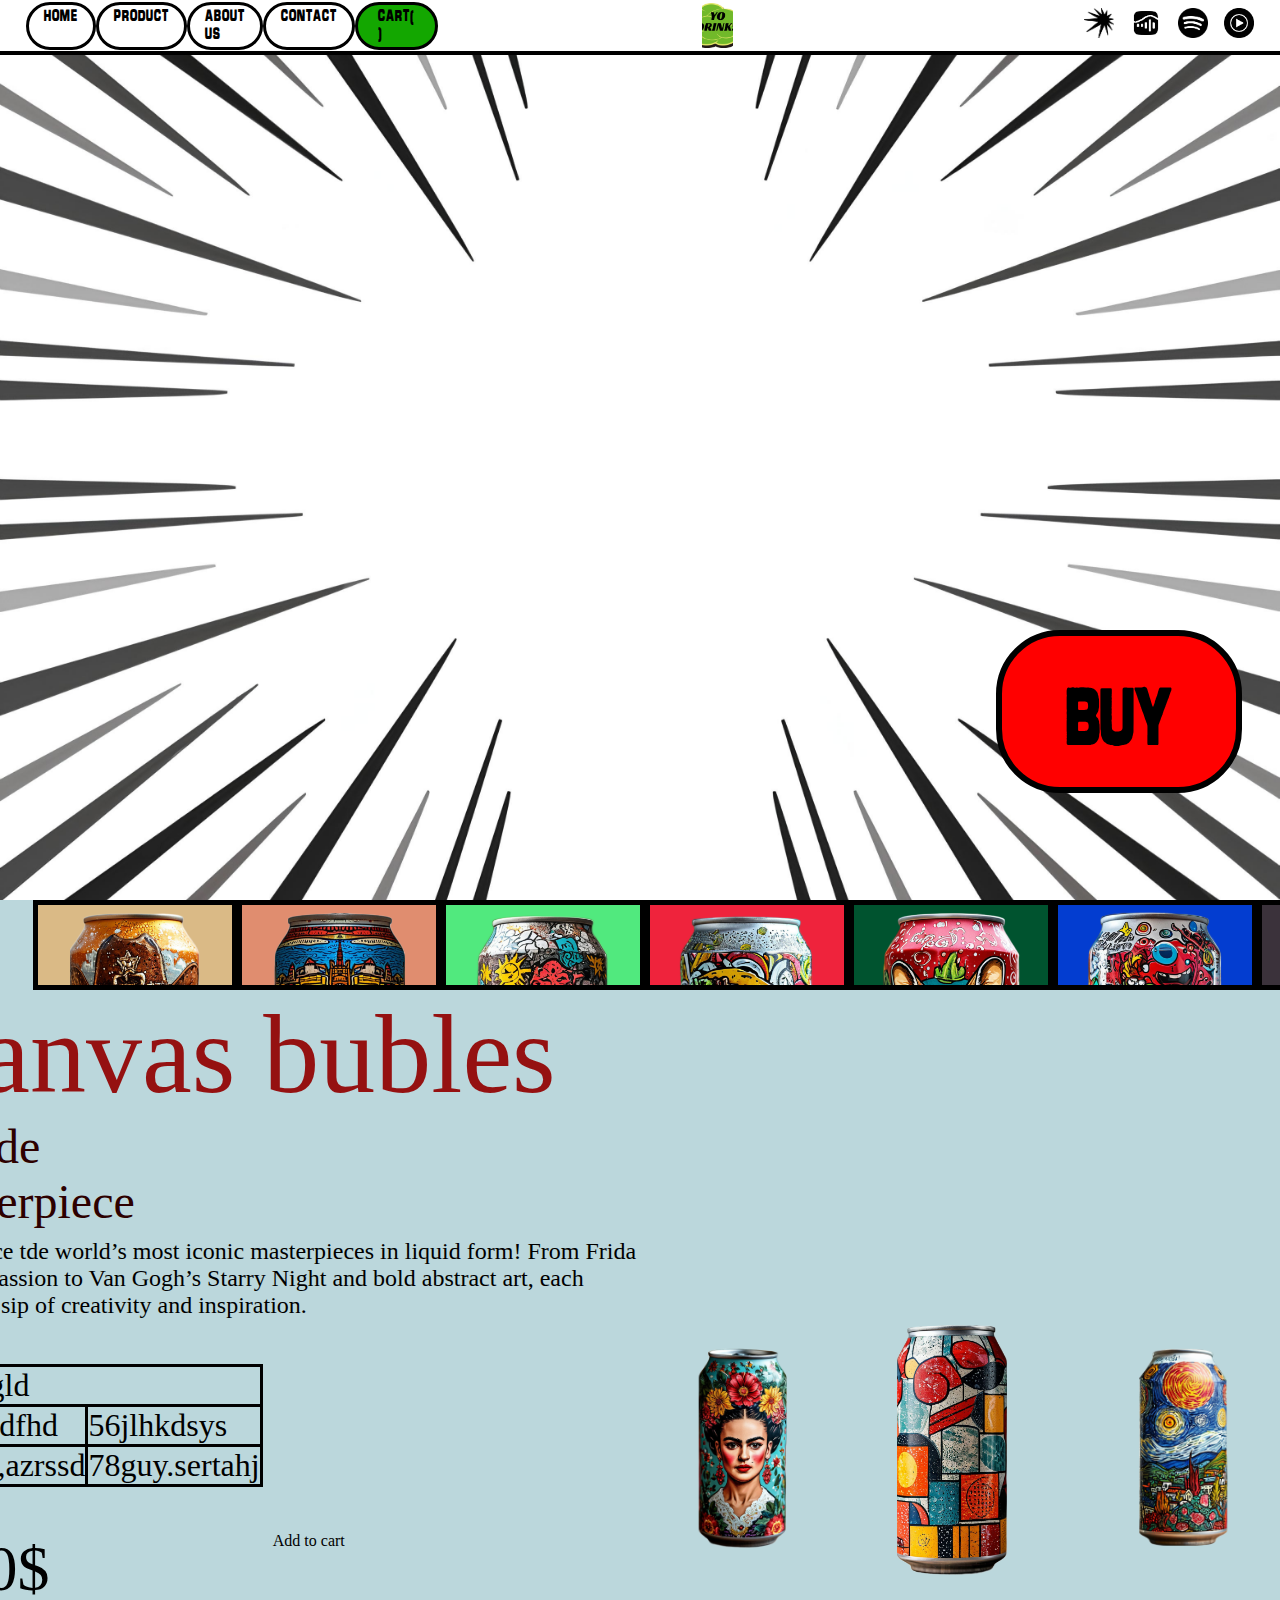
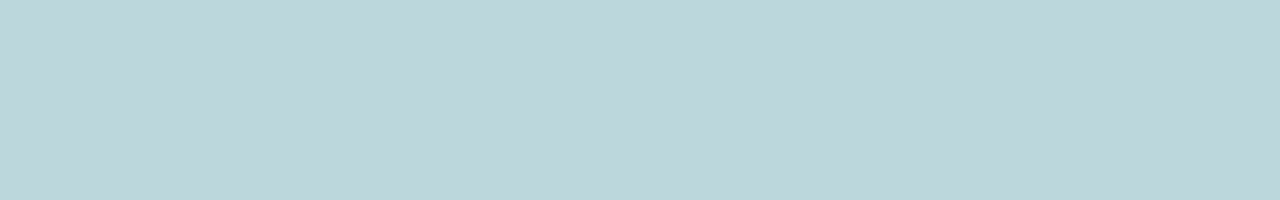
==== commit 6d72bd6c: "1" ====
--- a/index.html
+++ b/index.html
@@ -21,7 +21,7 @@
             </a></li>
         </div>
         <div class="logo">
-            <img src="C:\more\landing\media\Logo1.png">
+            <img src="media\Logo1.png">
             </img>
         </div>
         <div class="top-bar-right">
@@ -143,15 +143,15 @@
                                         <input type="radio" name="slider" id="item-3">
                                       <div class="cards">
                                         <label class="card" for="item-1" id="song-1">
-                                          <img src='C:\more\landing\cans\abstract.png' alt="abstract">
+                                          <img src='cans\abstract.png' alt="abstract">
                                         </label>
                         
                                         <label class="card" for="item-2" id="song-2">
-                                          <img src="C:\more\landing\cans\VanGoth.png" alt="VanGoth">
+                                          <img src="cans\VanGoth.png" alt="VanGoth">
                                         </label>
                         
                                         <label class="card" for="item-3" id="song-3">
-                                          <img src="C:\more\landing\cans\FridaKalo.png" alt="FridaKalo">
+                                          <img src="cans\FridaKalo.png" alt="FridaKalo">
                                         </label>
                                       </div>
                                     </div>
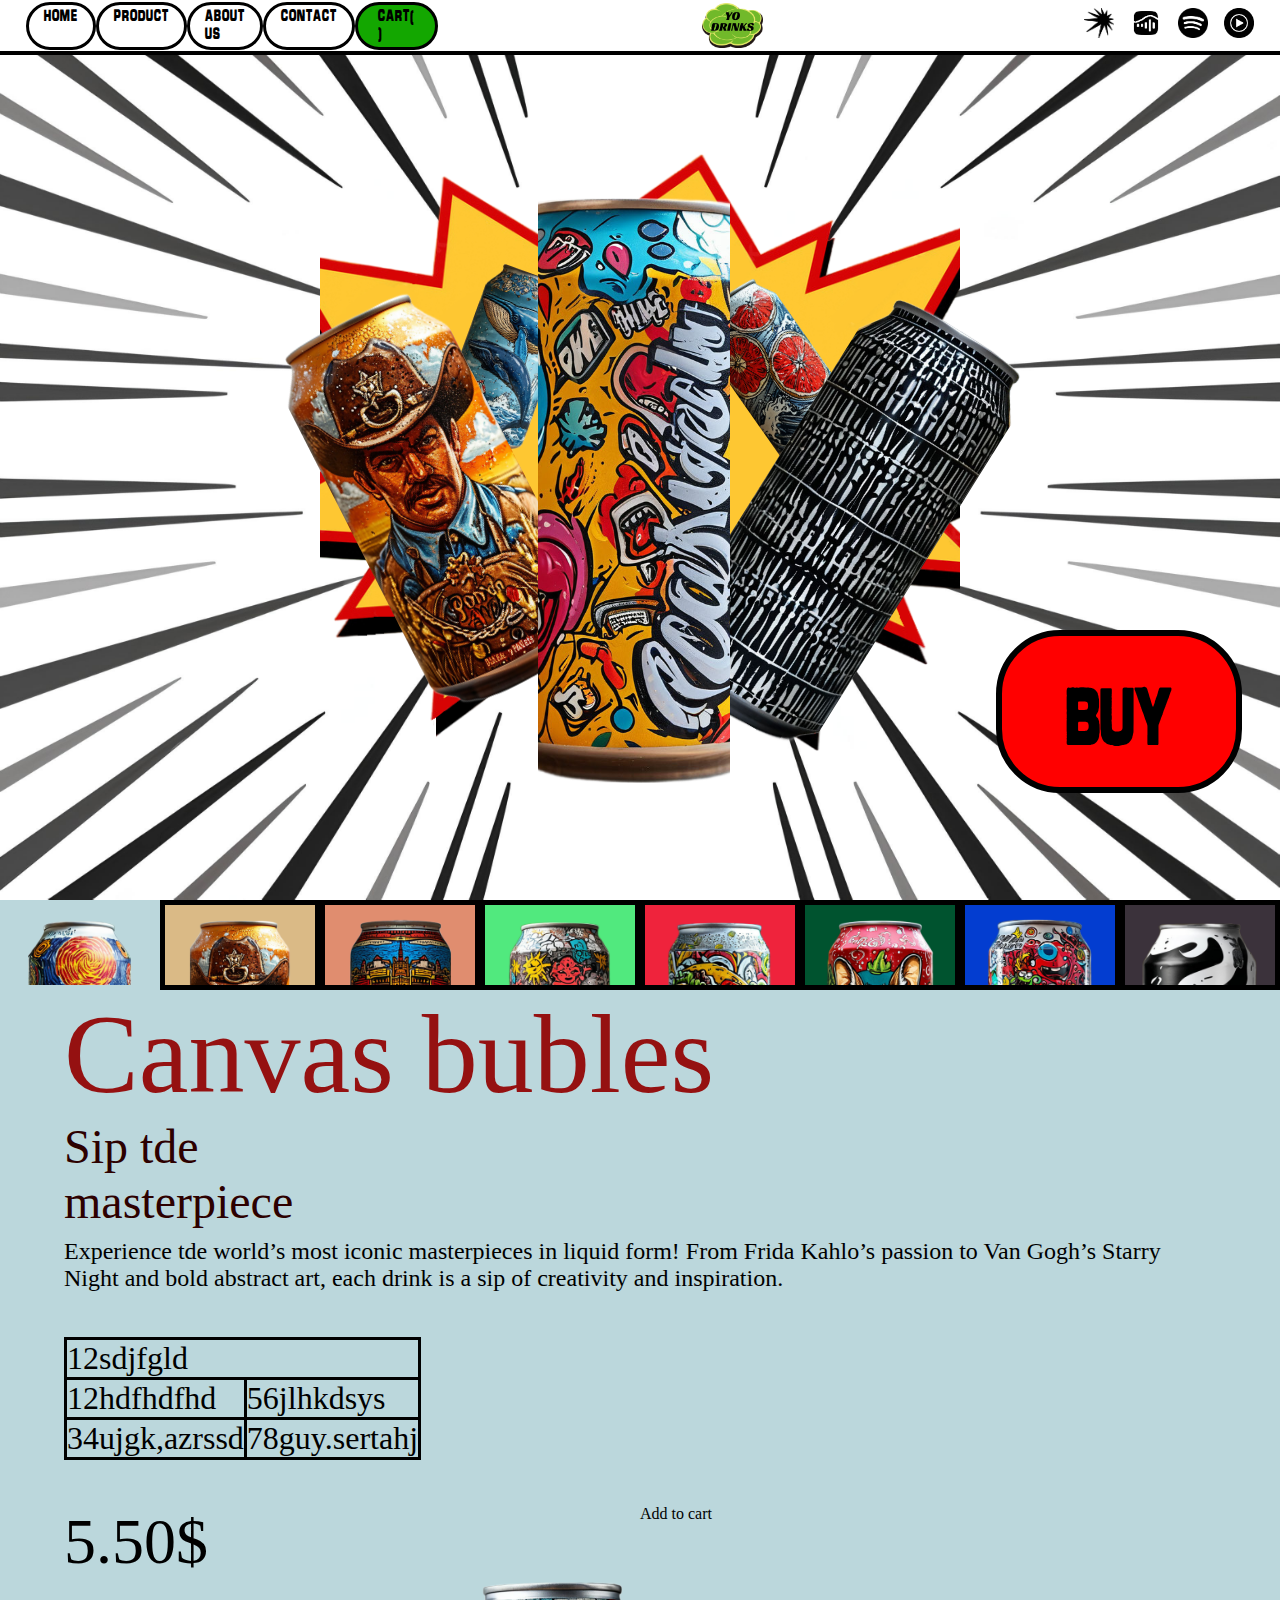
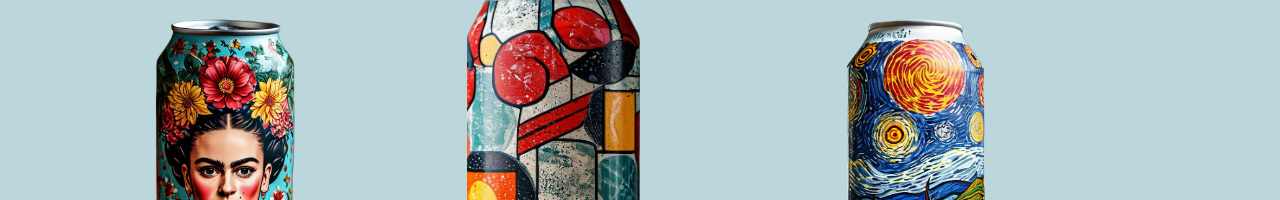
==== commit 24519a0d: "1" ====
--- a/index.html
+++ b/index.html
@@ -12,7 +12,7 @@
     <div class="navbar-container">
         <div class="menu-items">
             <li class="nav-button"><a href="#">HOME</a></li>
-            <li class="nav-button"><a href="#">PRODUCT</a></li>
+            <li class="nav-button"><a href="#product">PRODUCT</a></li>
             <li class="nav-button"><a href="#">ABOUT US</a></li>
             <li class="nav-button"><a href="#">CONTACT</a></li>
             <li class="cart-button"><a  href="#">CART(
@@ -57,6 +57,7 @@
 
 <!-- экран 2-->
     <div class="screen2 block-scrolling" id="a2">
+        <p><a name="product"></a></p>
         <section>
             <div class="container">
                 <div class="carousel">
@@ -105,6 +106,132 @@
                                         <p>Sip tde masterpiece</p>
                                     </div>
                                 </div>
+                                <div class="info">
+                                    <div class="specification-1">
+                                        <div class="description-1">
+                                            <p>Experience tde world’s most iconic masterpieces in liquid form!
+                                               From Frida Kahlo’s passion to Van Gogh’s Starry Night and bold 
+                                                abstract art, each drink is a sip of creativity and inspiration.</p>
+                                        </div>
+                                        <div class="composition-1">
+                                            <table class="comp-table-1">
+                                                <tr>
+                                                    <td class="comp-num">12</td>
+                                                    <td class="comp-segm">sdjfgld</td>
+                                                </tr>
+                                                <tr>
+                                                    <td class="comp-num">12</td>
+                                                    <td class="comp-segm">hdfhdfhd</td>
+                                                    <td class="comp-num">56</td>
+                                                    <td class="comp-segm">jlhkdsys</td>
+                                                </tr>
+                                                <tr>
+                                                    <td class="comp-num">34</td>
+                                                    <td class="comp-segm">ujgk,azrssd</td>
+                                                    <td class="comp-num">78</td>
+                                                    <td class="comp-segm">guy.sertahj</td>
+                                                </tr>
+                                            </table>
+                                        </div>
+                                        <div class="cost-1">
+                                            <div class="price">5.50$</div>
+                                            <div class="add-to-cart">Add to cart</div>
+                                        </div>
+                                    </div>
+                                    <div class="container-carusel">
+                                        <input type="radio" name="slider" id="item-1" checked>
+                                        <input type="radio" name="slider" id="item-2">
+                                        <input type="radio" name="slider" id="item-3">
+                                      <div class="cards">
+                                        <label class="card" for="item-1" id="song-1">
+                                          <img src='cans\abstract.png' alt="abstract">
+                                        </label>
+                        
+                                        <label class="card" for="item-2" id="song-2">
+                                          <img src="cans\VanGoth.png" alt="VanGoth">
+                                        </label>
+                        
+                                        <label class="card" for="item-3" id="song-3">
+                                          <img src="cans\FridaKalo.png" alt="FridaKalo">
+                                        </label>
+                                      </div>
+                                    </div>
+                                </div>
+                            </div>
+                        </li>
+                        <li class="carousel__slide">
+                            <!-- <div class="page-2">  
+                                <div class="title-2">
+                                    <div class="name-2">
+                                        <p>ERAS OF TASTES</p>
+                                    </div>
+                                    <div class="slogan-2">
+                                        <p>Step into history with every sip.</p>
+                                    </div>
+                                </div>
+                                <div class="info">
+                                    <div class="specification-2">
+                                        <div class="description-2">
+                                            <p>"Eras Of Tastes" celebrates iconic times, each 
+                                                bottle crafted to embody a bygone era. More than 
+                                                a drink - it's a jorney through time in every flavor.</p>
+                                        </div>
+                                        <div class="composition-2">
+                                            <table class="comp-table-2">
+                                                <tr>
+                                                    <td class="comp-num">12</td>
+                                                    <td class="comp-segm">sdjfgld</td>
+                                                </tr>
+                                                <tr>
+                                                    <td class="comp-num">12</td>
+                                                    <td class="comp-segm">hdfhdfhd</td>
+                                                    <td class="comp-num">56</td>
+                                                    <td class="comp-segm">jlhkdsys</td>
+                                                </tr>
+                                                <tr>
+                                                    <td class="comp-num">34</td>
+                                                    <td class="comp-segm">ujgk,azrssd</td>
+                                                    <td class="comp-num">78</td>
+                                                    <td class="comp-segm">guy.sertahj</td>
+                                                </tr>
+                                            </table>
+                                        </div>
+                                        <div class="cost-2">
+                                            <div class="price">7.50$</div>
+                                            <div class="add-to-cart">Add to cart</div>
+                                        </div>
+                                    </div>
+                                    <div class="container-carusel">
+                                        <input type="radio" name="slider" id="item-1" checked>
+                                        <input type="radio" name="slider" id="item-2">
+                                        <input type="radio" name="slider" id="item-3">
+                                      <div class="cards">
+                                        <label class="card" for="item-1" id="song-1">
+                                          <img src='cans\womanXIX.png' alt="abstract">
+                                        </label>
+                        
+                                        <label class="card" for="item-2" id="song-2">
+                                          <img src="cans\ManXX.png" alt="VanGoth">
+                                        </label>
+                        
+                                        <label class="card" for="item-3" id="song-3">
+                                          <img src="cans\cowboy.png" alt="FridaKalo">
+                                        </label>
+                                      </div>
+                                    </div> 
+                                </div>
+                            </div>-->
+                        </li>
+                        <li class="carousel__slide">
+                            <!-- <div class="page-1">  
+                                <div class="title-1">
+                                    <div class="name-1">
+                                        <p>Canvas bubles</p>
+                                    </div>
+                                    <div class="slogan-1">
+                                        <p>Sip tde masterpiece</p>
+                                    </div>
+                                </div>
                                 <div class="info-1">
                                     <div class="specification-1">
                                         <div class="description-1">
@@ -137,7 +264,7 @@
                                             <div class="add-to-cart">Add to cart</div>
                                         </div>
                                     </div>
-                                    <div class="container">
+                                    <div class="container-carusel">
                                         <input type="radio" name="slider" id="item-1" checked>
                                         <input type="radio" name="slider" id="item-2">
                                         <input type="radio" name="slider" id="item-3">
@@ -156,176 +283,322 @@
                                       </div>
                                     </div>
                                 </div>
-                            </div>
-                        </li>
-                        <li class="carousel__slide">
-                            <div class="page">  
-                                <div class="title">
-                                    <div class="name">
+                            </div> -->
+                        </li>
+                        <li class="carousel__slide">
+                            <!-- <div class="page-1">  
+                                <div class="title-1">
+                                    <div class="name-1">
                                         <p>Canvas bubles</p>
                                     </div>
-                                    <div class="slogan">
-                                        <p>Sip the masterpiece</p>
-                                    </div>
-                                </div>
-                                <div class="info">
-                                    <div class="specification">
-                                        <div class="description">
-                                            <p>Experience the world’s most iconic masterpieces in liquid form! 
-                                                From Frida Kahlo’s passion to Van Gogh’s Starry Night and bold 
+                                    <div class="slogan-1">
+                                        <p>Sip tde masterpiece</p>
+                                    </div>
+                                </div>
+                                <div class="info-1">
+                                    <div class="specification-1">
+                                        <div class="description-1">
+                                            <p>Experience tde world’s most iconic masterpieces in liquid form!
+                                               From Frida Kahlo’s passion to Van Gogh’s Starry Night and bold 
                                                 abstract art, each drink is a sip of creativity and inspiration.</p>
                                         </div>
-                                        <div class="composition">
-                                            <table>
-                                                <tr>
-                                                    <td><p>sdjfgld</p></td>
-                                                </tr>
-                                                <tr>
-                                                    <td><p>12</p></td>
-                                                    <td><p>hdfhdfhd</p></td>
-                                                    <td><p>56</p></td>
-                                                    <td><p>jlhkdsys</p></td>
-                                                </tr>
-                                                <tr>
-                                                    <td><p>34</p></td>
-                                                    <td><p>ujgk,azrssd</p></td>
-                                                    <td><p>78</p></td>
-                                                    <td><p>guy.sertahj</p></td>
-                                                </tr>
-                                            </table>
-                                        </div>
-                                        <div class="cost">
-                                            <table>
-                                                <tr>
-                                                    <td>5.50$</td>
-                                                    <td>Add to cart</td>
-                                                </tr>
-                                            </table>
-                                        </div>
-                                    </div>
-                                    <div class="slider-container">
-                                        <div class="slider">
-                                            <img src='C:\more\landing\cans\abstract.png' alt="абстракт">
-                                            <img src="C:\more\landing\cans\VanGoth.png" alt="Ван Гог">
-                                            <img src="C:\more\landing\cans\FridaKalo.png" alt="Фрида Кало">
-                                            
-                                          <button class="prev-button" aria-label="Да кликни ты уже">&lt;</button>
-                                          <button class="next-button" aria-label="Да кликни ты уже">&gt</button>
-                                    </div>
-                                </div>
-                            </div>
-                        </li>
-                        <li class="carousel__slide">
-                            <div class="page">  
-                                <div class="title">
-                                    <div class="name">
+                                        <div class="composition-1">
+                                            <table class="comp-table-1">
+                                                <tr>
+                                                    <td class="comp-num">12</td>
+                                                    <td class="comp-segm">sdjfgld</td>
+                                                </tr>
+                                                <tr>
+                                                    <td class="comp-num">12</td>
+                                                    <td class="comp-segm">hdfhdfhd</td>
+                                                    <td class="comp-num">56</td>
+                                                    <td class="comp-segm">jlhkdsys</td>
+                                                </tr>
+                                                <tr>
+                                                    <td class="comp-num">34</td>
+                                                    <td class="comp-segm">ujgk,azrssd</td>
+                                                    <td class="comp-num">78</td>
+                                                    <td class="comp-segm">guy.sertahj</td>
+                                                </tr>
+                                            </table>
+                                        </div>
+                                        <div class="cost-1">
+                                            <div class="price">5.50$</div>
+                                            <div class="add-to-cart">Add to cart</div>
+                                        </div>
+                                    </div>
+                                    <div class="container-carusel">
+                                        <input type="radio" name="slider" id="item-1" checked>
+                                        <input type="radio" name="slider" id="item-2">
+                                        <input type="radio" name="slider" id="item-3">
+                                      <div class="cards">
+                                        <label class="card" for="item-1" id="song-1">
+                                          <img src='cans\abstract.png' alt="abstract">
+                                        </label>
+                        
+                                        <label class="card" for="item-2" id="song-2">
+                                          <img src="cans\VanGoth.png" alt="VanGoth">
+                                        </label>
+                        
+                                        <label class="card" for="item-3" id="song-3">
+                                          <img src="cans\FridaKalo.png" alt="FridaKalo">
+                                        </label>
+                                      </div>
+                                    </div>
+                                </div>
+                            </div> -->
+                        </li>
+                        <li class="carousel__slide">
+                            <!-- <div class="page-1">  
+                                <div class="title-1">
+                                    <div class="name-1">
                                         <p>Canvas bubles</p>
                                     </div>
-                                    <div class="slogan">
-                                        <p>Sip the masterpiece</p>
-                                    </div>
-                                </div>
-                                <div class="info">
-                                    <div class="specification">
-                                        <div class="description">
-                                            <p>Experience the world’s most iconic masterpieces in liquid form! 
-                                                From Frida Kahlo’s passion to Van Gogh’s Starry Night and bold 
+                                    <div class="slogan-1">
+                                        <p>Sip tde masterpiece</p>
+                                    </div>
+                                </div>
+                                <div class="info-1">
+                                    <div class="specification-1">
+                                        <div class="description-1">
+                                            <p>Experience tde world’s most iconic masterpieces in liquid form!
+                                               From Frida Kahlo’s passion to Van Gogh’s Starry Night and bold 
                                                 abstract art, each drink is a sip of creativity and inspiration.</p>
                                         </div>
-                                        <div class="composition">
-                                            <table>
-                                                <tr>
-                                                    <td><p>sdjfgld</p></td>
-                                                </tr>
-                                                <tr>
-                                                    <td><p>12</p></td>
-                                                    <td><p>hdfhdfhd</p></td>
-                                                    <td><p>56</p></td>
-                                                    <td><p>jlhkdsys</p></td>
-                                                </tr>
-                                                <tr>
-                                                    <td><p>34</p></td>
-                                                    <td><p>ujgk,azrssd</p></td>
-                                                    <td><p>78</p></td>
-                                                    <td><p>guy.sertahj</p></td>
-                                                </tr>
-                                            </table>
-                                        </div>
-                                        <div class="cost">
-                                            <table>
-                                                <tr>
-                                                    <td>5.50$</td>
-                                                    <td>Add to cart</td>
-                                                </tr>
-                                            </table>
-                                        </div>
-                                    </div>
-                                    <div class="slider-container">
-                                        <div class="slider">
-                                            <img src='C:\more\landing\cans\abstract.png' alt="абстракт">
-                                            <img src="C:\more\landing\cans\VanGoth.png" alt="Ван Гог">
-                                            <img src="C:\more\landing\cans\FridaKalo.png" alt="Фрида Кало">
-                                            
-                                          <button class="prev-button" aria-label="Да кликни ты уже">&lt;</button>
-                                          <button class="next-button" aria-label="Да кликни ты уже">&gt</button>
-                                    </div>
-                                </div>
-                            </div>
-                        </li>
-                        <li class="carousel__slide">
-                            <figure>
-                                <div>
-                                    <img src="C:\more\landing\media\star.png" alt="">
-                                </div>
-                                <figcaption>
-                                    Lorem ipsum dolor sit amet consectetur adipisicing elit.
-                                    <span class="credit">Photo: Christian Joudrey</span>                            
-                                </figcaption>
-                            </figure>
-                        </li>
-                        <li class="carousel__slide">
-                            <figure>
-                                <div>
-                                    <img src="C:\more\landing\media\star.png" alt="">
-                                </div>
-                                <figcaption>
-                                    Lorem ipsum dolor sit amet consectetur adipisicing elit.
-                                    <span class="credit">Photo: Steve Carter</span>                            
-                                </figcaption>
-                            </figure>
-                        </li>
-                        <li class="carousel__slide">
-                            <figure>
-                                <div>
-                                    <img src="C:\more\landing\media\star.png" alt="">
-                                </div>
-                                <figcaption>
-                                    Lorem ipsum dolor sit amet consectetur adipisicing elit.
-                                    <span class="credit">Photo: Aleksandra Boguslawska</span>                            
-                                </figcaption>
-                            </figure>
-                        </li>
-                        <li class="carousel__slide">
-                            <figure>
-                                <div>
-                                    <img src="C:\more\landing\media\star.png" alt="">
-                                </div>
-                                <figcaption>
-                                    Lorem ipsum dolor sit amet consectetur adipisicing elit.
-                                    <span class="credit">Photo: Rosan Harmens</span>                            
-                                </figcaption>
-                            </figure>
-                        </li>
-                        <li class="carousel__slide">
-                            <figure>
-                                <div>
-                                    <img src="C:\more\landing\media\star.png" alt="">
-                                </div>
-                                <figcaption>
-                                    Lorem ipsum dolor sit amet consectetur adipisicing elit.
-                                    <span class="credit">Photo: Annie Spratt</span>                            
-                                </figcaption>
-                            </figure>
+                                        <div class="composition-1">
+                                            <table class="comp-table-1">
+                                                <tr>
+                                                    <td class="comp-num">12</td>
+                                                    <td class="comp-segm">sdjfgld</td>
+                                                </tr>
+                                                <tr>
+                                                    <td class="comp-num">12</td>
+                                                    <td class="comp-segm">hdfhdfhd</td>
+                                                    <td class="comp-num">56</td>
+                                                    <td class="comp-segm">jlhkdsys</td>
+                                                </tr>
+                                                <tr>
+                                                    <td class="comp-num">34</td>
+                                                    <td class="comp-segm">ujgk,azrssd</td>
+                                                    <td class="comp-num">78</td>
+                                                    <td class="comp-segm">guy.sertahj</td>
+                                                </tr>
+                                            </table>
+                                        </div>
+                                        <div class="cost-1">
+                                            <div class="price">5.50$</div>
+                                            <div class="add-to-cart">Add to cart</div>
+                                        </div>
+                                    </div>
+                                    <div class="container-carusel">
+                                        <input type="radio" name="slider" id="item-1" checked>
+                                        <input type="radio" name="slider" id="item-2">
+                                        <input type="radio" name="slider" id="item-3">
+                                      <div class="cards">
+                                        <label class="card" for="item-1" id="song-1">
+                                          <img src='cans\abstract.png' alt="abstract">
+                                        </label>
+                        
+                                        <label class="card" for="item-2" id="song-2">
+                                          <img src="cans\VanGoth.png" alt="VanGoth">
+                                        </label>
+                        
+                                        <label class="card" for="item-3" id="song-3">
+                                          <img src="cans\FridaKalo.png" alt="FridaKalo">
+                                        </label>
+                                      </div>
+                                    </div>
+                                </div>
+                            </div> -->
+                        </li>
+                        <li class="carousel__slide">
+                            <!-- <div class="page-1">  
+                                <div class="title-1">
+                                    <div class="name-1">
+                                        <p>Canvas bubles</p>
+                                    </div>
+                                    <div class="slogan-1">
+                                        <p>Sip tde masterpiece</p>
+                                    </div>
+                                </div>
+                                <div class="info-1">
+                                    <div class="specification-1">
+                                        <div class="description-1">
+                                            <p>Experience tde world’s most iconic masterpieces in liquid form!
+                                               From Frida Kahlo’s passion to Van Gogh’s Starry Night and bold 
+                                                abstract art, each drink is a sip of creativity and inspiration.</p>
+                                        </div>
+                                        <div class="composition-1">
+                                            <table class="comp-table-1">
+                                                <tr>
+                                                    <td class="comp-num">12</td>
+                                                    <td class="comp-segm">sdjfgld</td>
+                                                </tr>
+                                                <tr>
+                                                    <td class="comp-num">12</td>
+                                                    <td class="comp-segm">hdfhdfhd</td>
+                                                    <td class="comp-num">56</td>
+                                                    <td class="comp-segm">jlhkdsys</td>
+                                                </tr>
+                                                <tr>
+                                                    <td class="comp-num">34</td>
+                                                    <td class="comp-segm">ujgk,azrssd</td>
+                                                    <td class="comp-num">78</td>
+                                                    <td class="comp-segm">guy.sertahj</td>
+                                                </tr>
+                                            </table>
+                                        </div>
+                                        <div class="cost-1">
+                                            <div class="price">5.50$</div>
+                                            <div class="add-to-cart">Add to cart</div>
+                                        </div>
+                                    </div>
+                                    <div class="container-carusel">
+                                        <input type="radio" name="slider" id="item-1" checked>
+                                        <input type="radio" name="slider" id="item-2">
+                                        <input type="radio" name="slider" id="item-3">
+                                      <div class="cards">
+                                        <label class="card" for="item-1" id="song-1">
+                                          <img src='cans\abstract.png' alt="abstract">
+                                        </label>
+                        
+                                        <label class="card" for="item-2" id="song-2">
+                                          <img src="cans\VanGoth.png" alt="VanGoth">
+                                        </label>
+                        
+                                        <label class="card" for="item-3" id="song-3">
+                                          <img src="cans\FridaKalo.png" alt="FridaKalo">
+                                        </label>
+                                      </div>
+                                    </div>
+                                </div>
+                            </div> -->
+                        </li>
+                        <li class="carousel__slide">
+                            <!-- <div class="page-1">  
+                                <div class="title-1">
+                                    <div class="name-1">
+                                        <p>Canvas bubles</p>
+                                    </div>
+                                    <div class="slogan-1">
+                                        <p>Sip tde masterpiece</p>
+                                    </div>
+                                </div>
+                                <div class="info-1">
+                                    <div class="specification-1">
+                                        <div class="description-1">
+                                            <p>Experience tde world’s most iconic masterpieces in liquid form!
+                                               From Frida Kahlo’s passion to Van Gogh’s Starry Night and bold 
+                                                abstract art, each drink is a sip of creativity and inspiration.</p>
+                                        </div>
+                                        <div class="composition-1">
+                                            <table class="comp-table-1">
+                                                <tr>
+                                                    <td class="comp-num">12</td>
+                                                    <td class="comp-segm">sdjfgld</td>
+                                                </tr>
+                                                <tr>
+                                                    <td class="comp-num">12</td>
+                                                    <td class="comp-segm">hdfhdfhd</td>
+                                                    <td class="comp-num">56</td>
+                                                    <td class="comp-segm">jlhkdsys</td>
+                                                </tr>
+                                                <tr>
+                                                    <td class="comp-num">34</td>
+                                                    <td class="comp-segm">ujgk,azrssd</td>
+                                                    <td class="comp-num">78</td>
+                                                    <td class="comp-segm">guy.sertahj</td>
+                                                </tr>
+                                            </table>
+                                        </div>
+                                        <div class="cost-1">
+                                            <div class="price">5.50$</div>
+                                            <div class="add-to-cart">Add to cart</div>
+                                        </div>
+                                    </div>
+                                    <div class="container-carusel">
+                                        <input type="radio" name="slider" id="item-1" checked>
+                                        <input type="radio" name="slider" id="item-2">
+                                        <input type="radio" name="slider" id="item-3">
+                                      <div class="cards">
+                                        <label class="card" for="item-1" id="song-1">
+                                          <img src='cans\abstract.png' alt="abstract">
+                                        </label>
+                        
+                                        <label class="card" for="item-2" id="song-2">
+                                          <img src="cans\VanGoth.png" alt="VanGoth">
+                                        </label>
+                        
+                                        <label class="card" for="item-3" id="song-3">
+                                          <img src="cans\FridaKalo.png" alt="FridaKalo">
+                                        </label>
+                                      </div>
+                                    </div>
+                                </div>
+                            </div> -->
+                        </li>
+                        <li class="carousel__slide">
+                            <!-- <div class="page-1">  
+                                <div class="title-1">
+                                    <div class="name-1">
+                                        <p>Canvas bubles</p>
+                                    </div>
+                                    <div class="slogan-1">
+                                        <p>Sip tde masterpiece</p>
+                                    </div>
+                                </div>
+                                <div class="info-1">
+                                    <div class="specification-1">
+                                        <div class="description-1">
+                                            <p>Experience tde world’s most iconic masterpieces in liquid form!
+                                               From Frida Kahlo’s passion to Van Gogh’s Starry Night and bold 
+                                                abstract art, each drink is a sip of creativity and inspiration.</p>
+                                        </div>
+                                        <div class="composition-1">
+                                            <table class="comp-table-1">
+                                                <tr>
+                                                    <td class="comp-num">12</td>
+                                                    <td class="comp-segm">sdjfgld</td>
+                                                </tr>
+                                                <tr>
+                                                    <td class="comp-num">12</td>
+                                                    <td class="comp-segm">hdfhdfhd</td>
+                                                    <td class="comp-num">56</td>
+                                                    <td class="comp-segm">jlhkdsys</td>
+                                                </tr>
+                                                <tr>
+                                                    <td class="comp-num">34</td>
+                                                    <td class="comp-segm">ujgk,azrssd</td>
+                                                    <td class="comp-num">78</td>
+                                                    <td class="comp-segm">guy.sertahj</td>
+                                                </tr>
+                                            </table>
+                                        </div>
+                                        <div class="cost-1">
+                                            <div class="price">5.50$</div>
+                                            <div class="add-to-cart">Add to cart</div>
+                                        </div>
+                                    </div>
+                                    <div class="container-carusel">
+                                        <input type="radio" name="slider" id="item-1" checked>
+                                        <input type="radio" name="slider" id="item-2">
+                                        <input type="radio" name="slider" id="item-3">
+                                      <div class="cards">
+                                        <label class="card" for="item-1" id="song-1">
+                                          <img src='cans\abstract.png' alt="abstract">
+                                        </label>
+                        
+                                        <label class="card" for="item-2" id="song-2">
+                                          <img src="cans\VanGoth.png" alt="VanGoth">
+                                        </label>
+                        
+                                        <label class="card" for="item-3" id="song-3">
+                                          <img src="cans\FridaKalo.png" alt="FridaKalo">
+                                        </label>
+                                      </div>
+                                    </div>
+                                </div>
+                            </div> -->
                         </li>
                     </ul>    
                     
@@ -334,46 +607,6 @@
         </section>
     </div>
 
-     <!--   Экран 3
-
-            <div class="duo">
-                <div class="assortipanel1"><img src="media/assortipanel1.png"></div>
-                <div class="assortipanel2"><img src="media/assortipanel2.png"></div>
-            </div>
-            <div class="duo">
-                <div class="assortipanel3"><img src="media/assortipanel3.png"></div>
-                <div class="assortipanel4"><img src="media/assortipanel4.png"></div>
-            </div>
-            <div class="duo">
-                <div class="assortipanel5"><img src="media/assortipanel5.png"></div>
-                <div class="assortipanel6"><img src="media/assortipanel6.png"></div>
-            </div>
-            <div class="duo">
-                <div class="assortipanel7"><img src="media/assortipanel7.png"></div>
-                <div class="assortipanel8"><img src="media/assortipanel8.png"></div>
-            </div>
-
-
-
-    <section id="screen3">
-        <h2>Экран 3</h2>
-        <p>Это третий экран вашего лэндинга.</p>
-            <footer>
-        <p>&copy; 2024 GeeksforGeeks. All rights reserved.</p>
-    </footer>
-    </section>
-
-   Экран 4 
-    <section id="screen4">
-        <h2>Экран 4</h2>
-        <p>Это четвертый экран вашего лэндинга.</p>
-    </section>
-
-     Футер 
-    <footer>
-        <p>&copy; 2023 Мой Лэндинг. Все права защищены.</p>
-    </footer> -->
-
 <script src="script.js"></script>
 </body>
 </html>--- a/styles/styles.css
+++ b/styles/styles.css
@@ -180,7 +180,7 @@
     width: 50vw;
     left: 25vw;
     top:15vh ;
-    background-image: url('media/star.png'); 
+    background-image: url('star.png'); 
     z-index: 1;
 }
 
@@ -194,7 +194,7 @@
     width: 15vw;
     top: 22vh;
     left: 42vw;
-    background-image: url('cans/Stickers.png'); 
+    background-image: url('Stickers.png'); 
     z-index: 10;
 }
 
@@ -203,7 +203,7 @@
     width: 20vh;
     top: 33vh;
     left: 27vw;
-    background-image: url('cans/cowboy.png'); 
+    background-image: url('cowboy.png'); 
     transform: rotate(-27deg);
     z-index: 9;
 }
@@ -213,7 +213,7 @@
     width: 20vh;
     top:  33vh;
     right: 27vw;
-    background-image: url('cans/ornament.png'); 
+    background-image: url('ornament.png'); 
     transform: rotate(32deg);
     z-index: 8;
 }
@@ -223,7 +223,7 @@
     width: 10vh;
     top: 31vh;
     right: 36vw;
-    background-image: url('cans/grapefruit.png'); 
+    background-image: url('grapefruit.png'); 
     transform: rotate(-35deg);
     z-index: 7;
 }
@@ -233,7 +233,7 @@
     width: 10vh;
     top: 30vh;
     left: 36vw;
-    background-image: url('cans/whale.png'); 
+    background-image: url('whale.png'); 
     transform: rotate(20deg);
     z-index: 6;
 }
@@ -300,8 +300,8 @@
   }
   
   .container {
-      max-width: 100%;
-      max-height: 100%;
+      max-width: 100vw;
+      max-height: 100vh;
       margin: 0 auto;
   }
   
@@ -340,16 +340,16 @@
   }
     .carousel__thumbnails {
       list-style: none;
-      margin: 0 5px 0 5px;
+      margin: 0 ;
       
       display: flex;
       height: 10vh;
-      width: 100%;
+      width: 100vw;
 
       li {  
           margin: 5px;      
           flex: 1 1 auto;
-          max-width: calc(100% / 8);  
+          max-width: calc(100vw / 8);  
           transition: all 100ms ease-in-out;
           box-shadow: 0px 0px 0px 5px rgba(0,0,0,1);
       }
@@ -429,15 +429,14 @@
       } */
   }
   
-
-  .page-1{
+.info-{
+    display: flex;
+}
+
+.page-1{
     padding: 0 5%;
     background-color: #BBD7DC;
     height: 90vh;
-}
-
-.info-1{
-    display: flex;
 }
 
 .name-1{
@@ -512,18 +511,19 @@
 .cost-1{
     display: flex;
     font-family: 'Noteable';
-    
+    /* width: 20vw; */
 }
 
 .price{
+    width: 15vw;
     font-size: 4em;
 } 
 
 .add-to-cart{
-    
-}
-
-.container {
+    width: 15vw;
+}
+
+.container-carusel {
   right: 5vw;
   width: 40vw;
   transform-style: flat;
@@ -554,27 +554,104 @@
   cursor: pointer;
 }
 
-img {
+.card img {
   width: 50%;
   height: 50%; 
   object-fit: cover;
 }
 
-#item-1:checked ~ .cards #song-3, #item-2:checked ~ .cards #song-1, #item-3:checked ~ .cards #song-2 {
+#item-1:checked ~ .cards #song-3, 
+#item-2:checked ~ .cards #song-1, 
+#item-3:checked ~ .cards #song-2 {
   transform: translatex(-100%) scale(.8);
   opacity: 1;
   z-index: 0;
 }
 
-#item-1:checked ~ .cards #song-2, #item-2:checked ~ .cards #song-3, #item-3:checked ~ .cards #song-1 {
+#item-1:checked ~ .cards #song-2, 
+#item-2:checked ~ .cards #song-3, 
+#item-3:checked ~ .cards #song-1 {
   transform: translatex(100%) scale(.8);
   opacity: 1;
   z-index: 0;
 }
 
-#item-1:checked ~ .cards #song-1, #item-2:checked ~ .cards #song-2, #item-3:checked ~ .cards #song-3 {
+#item-1:checked ~ .cards #song-1, 
+#item-2:checked ~ .cards #song-2, 
+#item-3:checked ~ .cards #song-3 {
   transform: translatex(0) scale(1);
   opacity: 1;
   z-index: 1;
   
 }
+
+/* .page-1{
+    padding: 0 5%;
+    background-color: #BBD7DC;
+    height: 90vh;
+}
+
+.name-1{
+    width: 100vw;
+    position: relative;
+    }
+.name-1 p{
+    color: #951111;
+    font-family: 'CrustAce';
+    font-size: 7em;
+    margin: 0;
+}
+.slogan-2{
+    display:inline;
+    margin: 1vh 0 0 0;
+    
+}
+
+.slogan-2 p{
+    color: #2D0000;
+    font-family: 'Noteable';
+    font-size: 3em;
+    margin: 0;
+    width: 25vw;
+}
+
+.specification-2{
+    width: 25%;
+}
+
+
+.description-2{
+    margin: 0;
+    font-family: 'Noteable';
+    font-size: 1.5em;
+}
+
+.description-2 p{
+    margin: 1vh 0 ;
+}
+
+.comp-table-2{
+    width: 15vw;
+    border-collapse: collapse;
+    margin: 5vh 0 ;
+    border: 3px solid #000;
+    font-family: 'Noteable';
+    font-size: 2em;
+}
+
+.comp-table-2 tr{
+    height: 3vh;
+    border: 3px solid #000;
+}
+
+
+.comp-table-2 p{
+    font-weight: normal;
+    margin: 0;
+}
+
+.cost-2{
+    display: flex;
+    font-family: 'Noteable';
+    
+} */